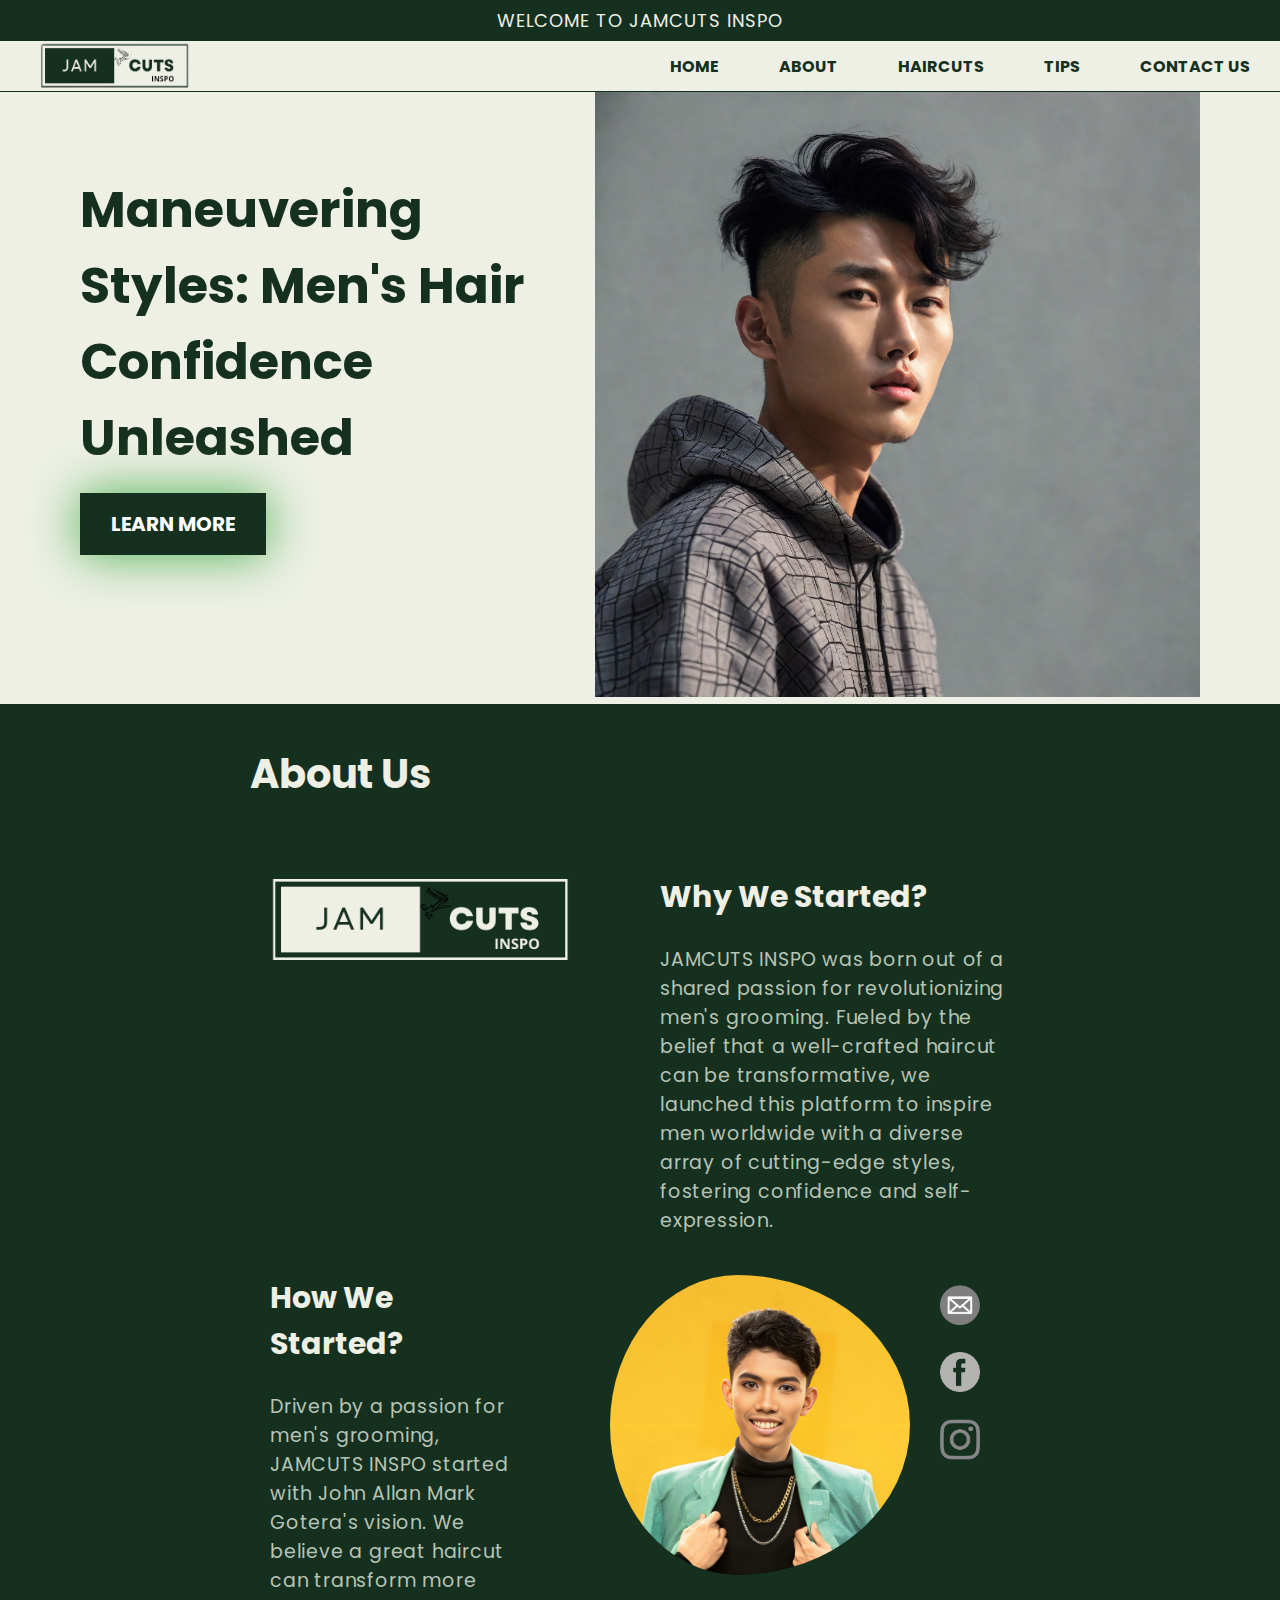
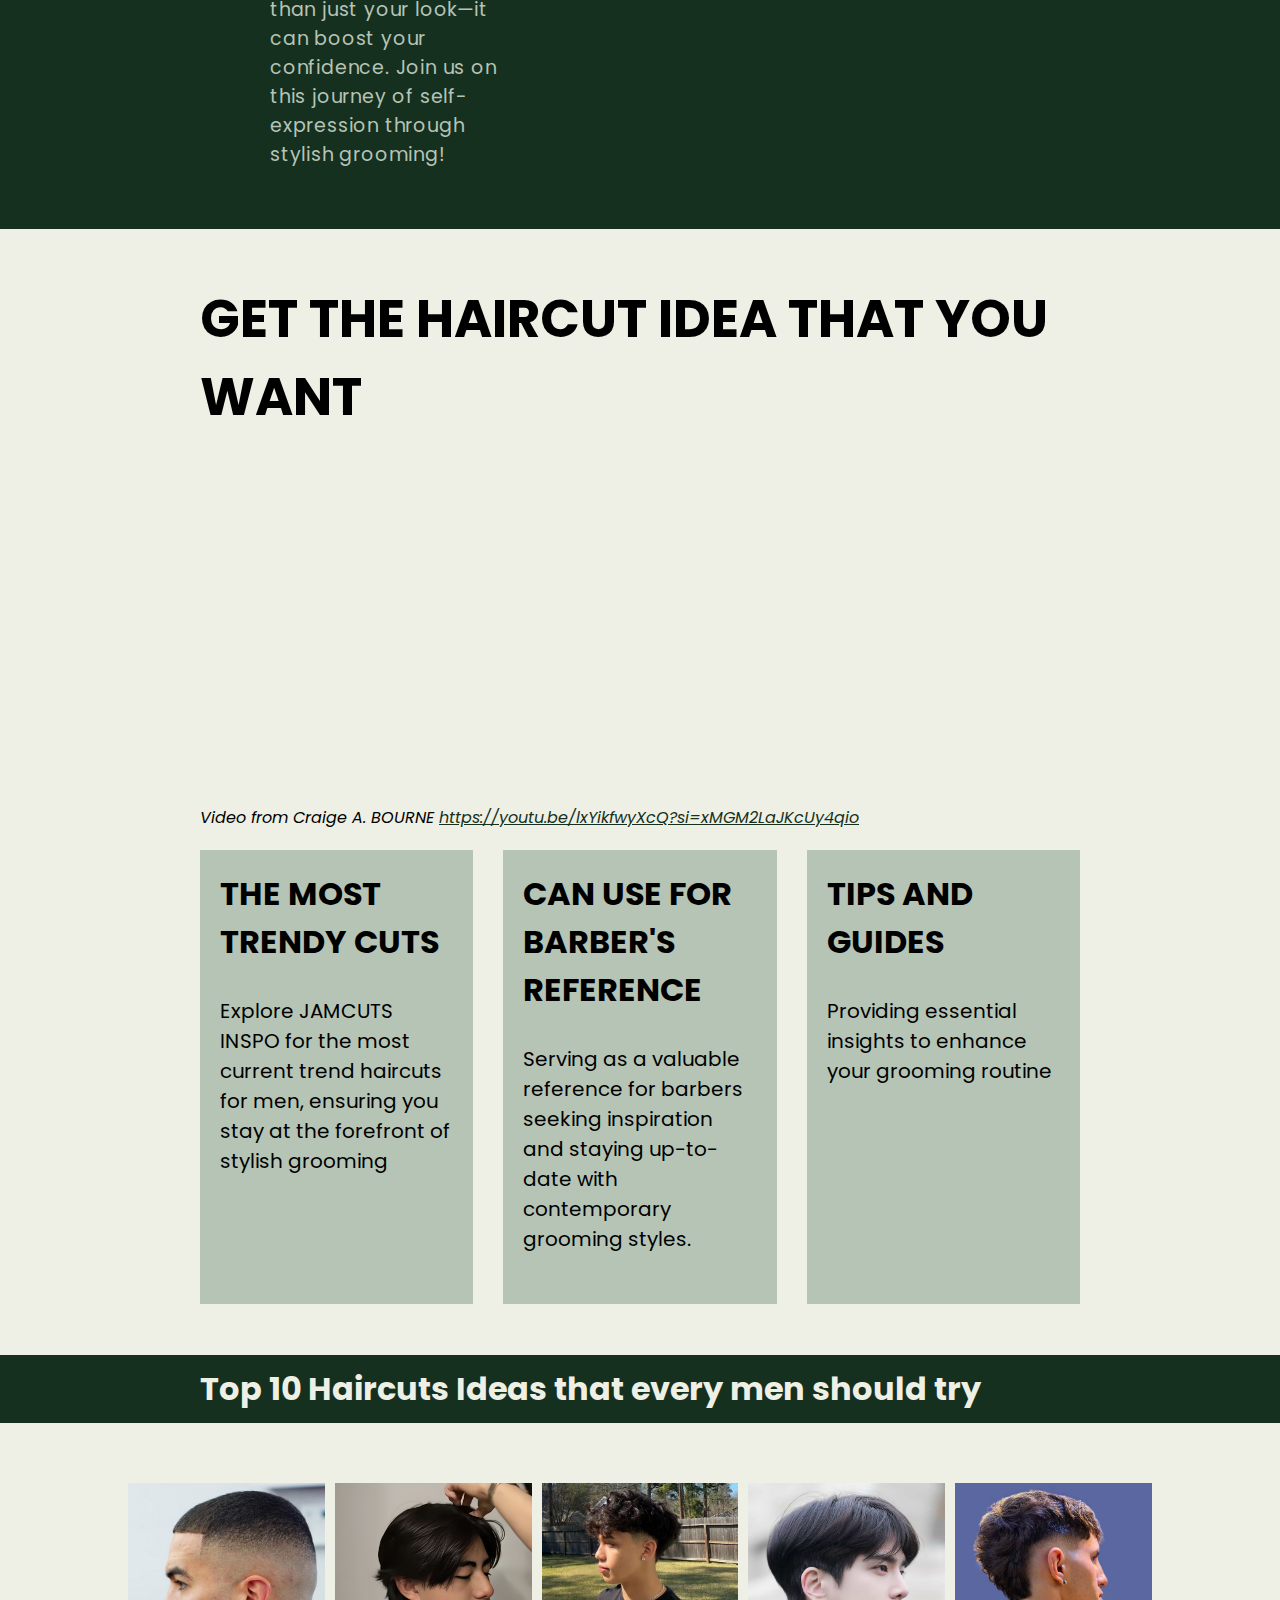
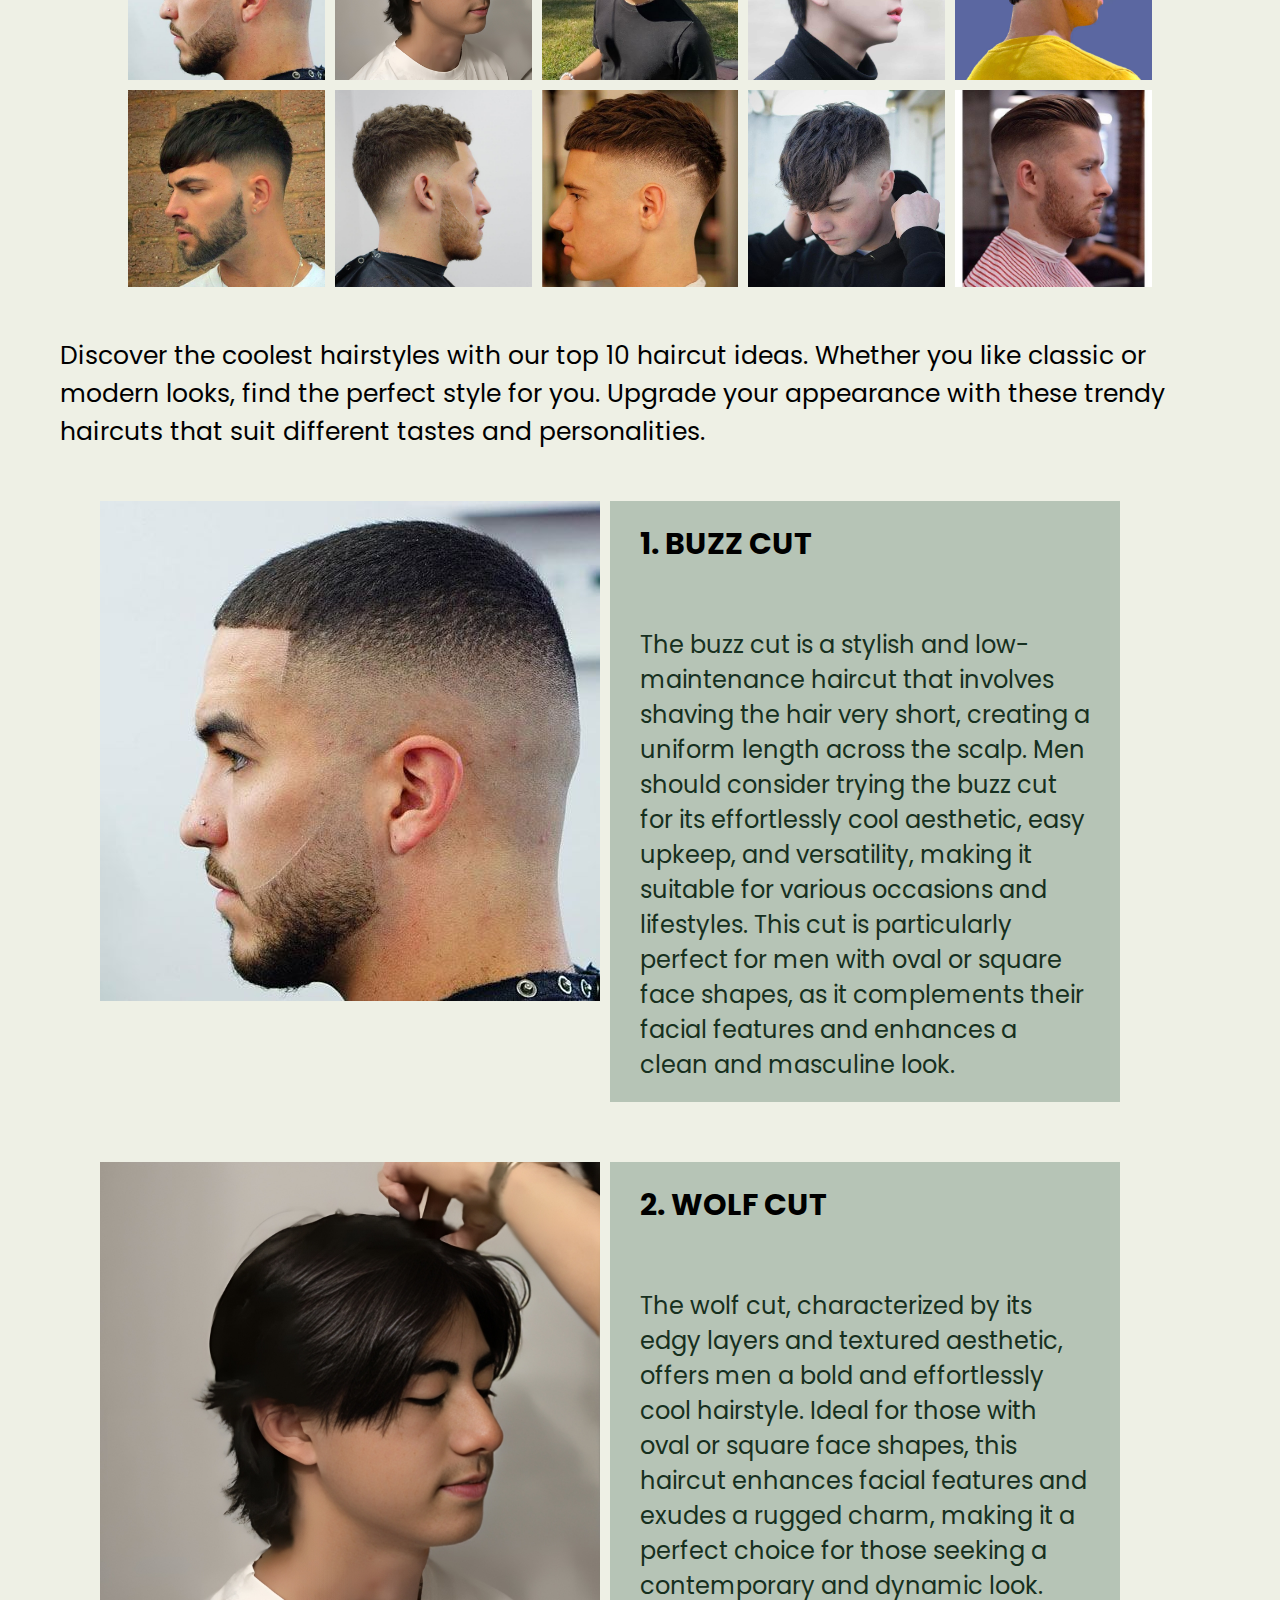
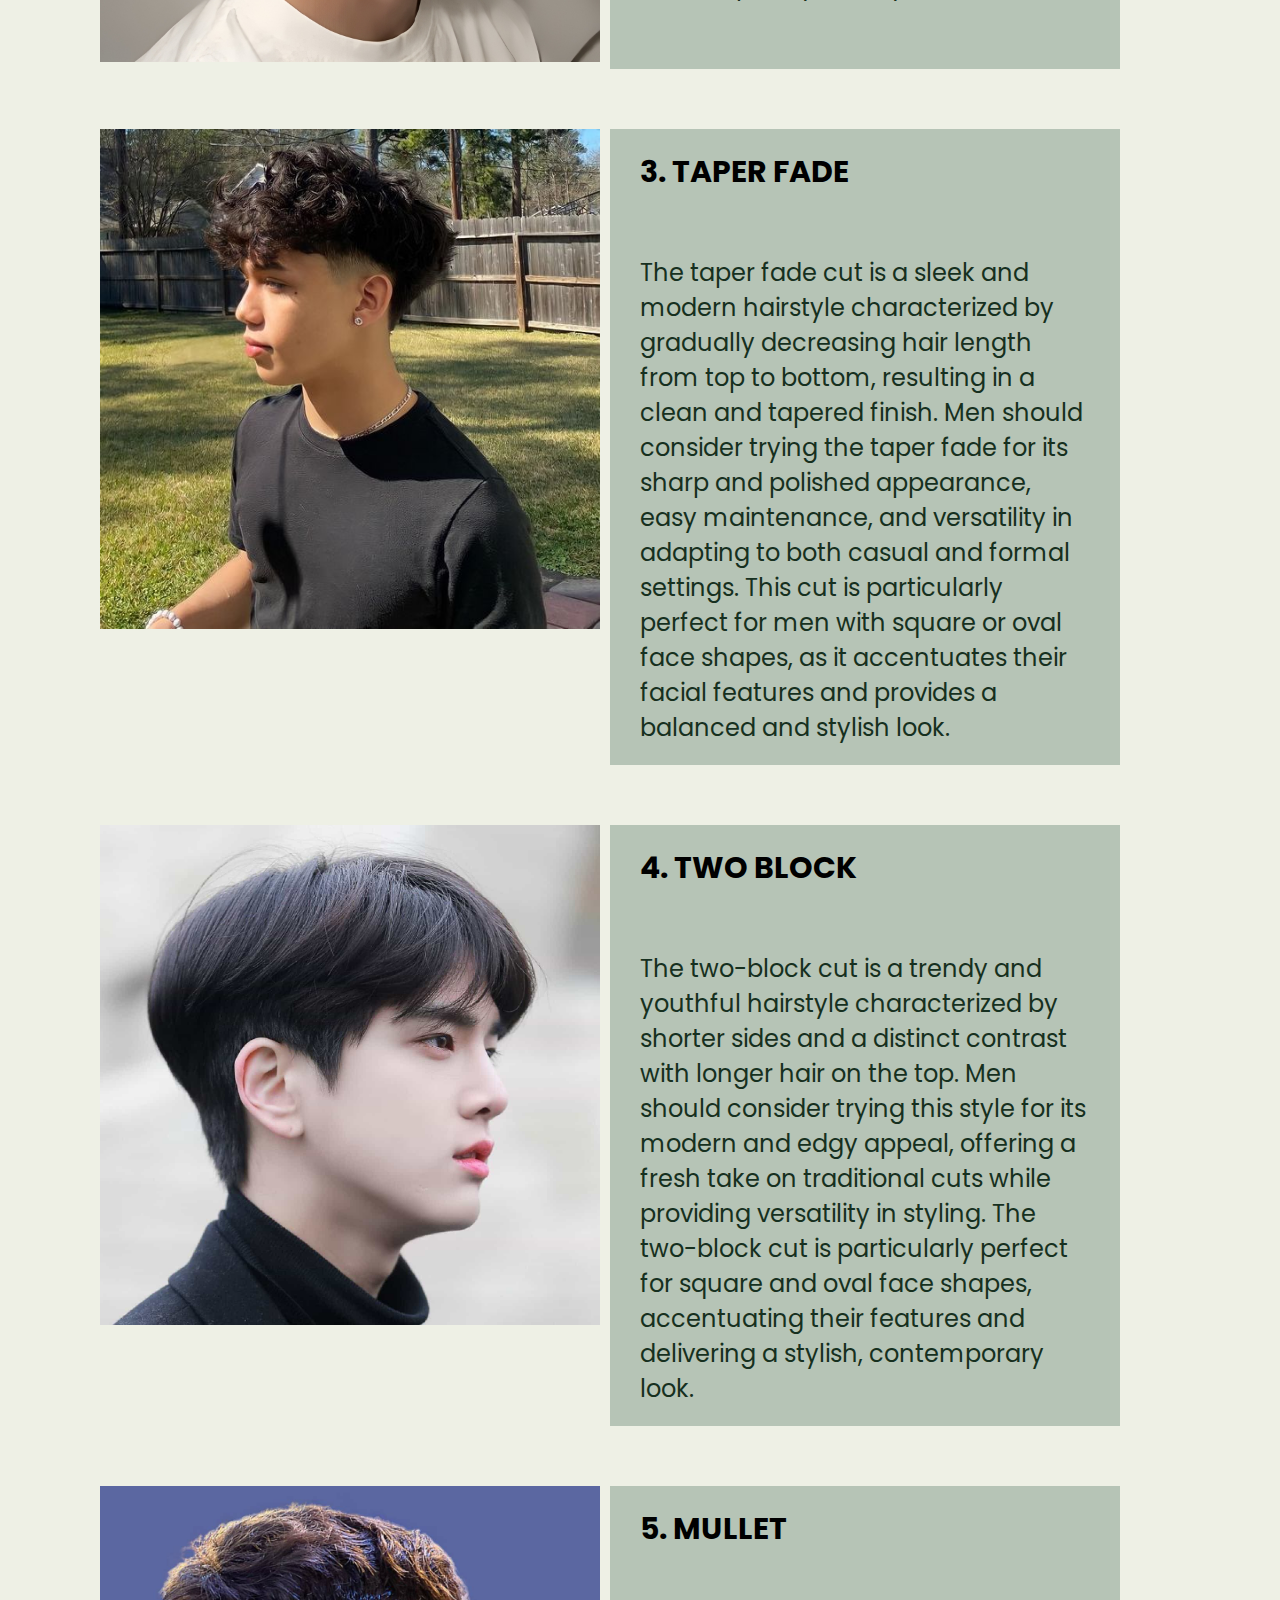
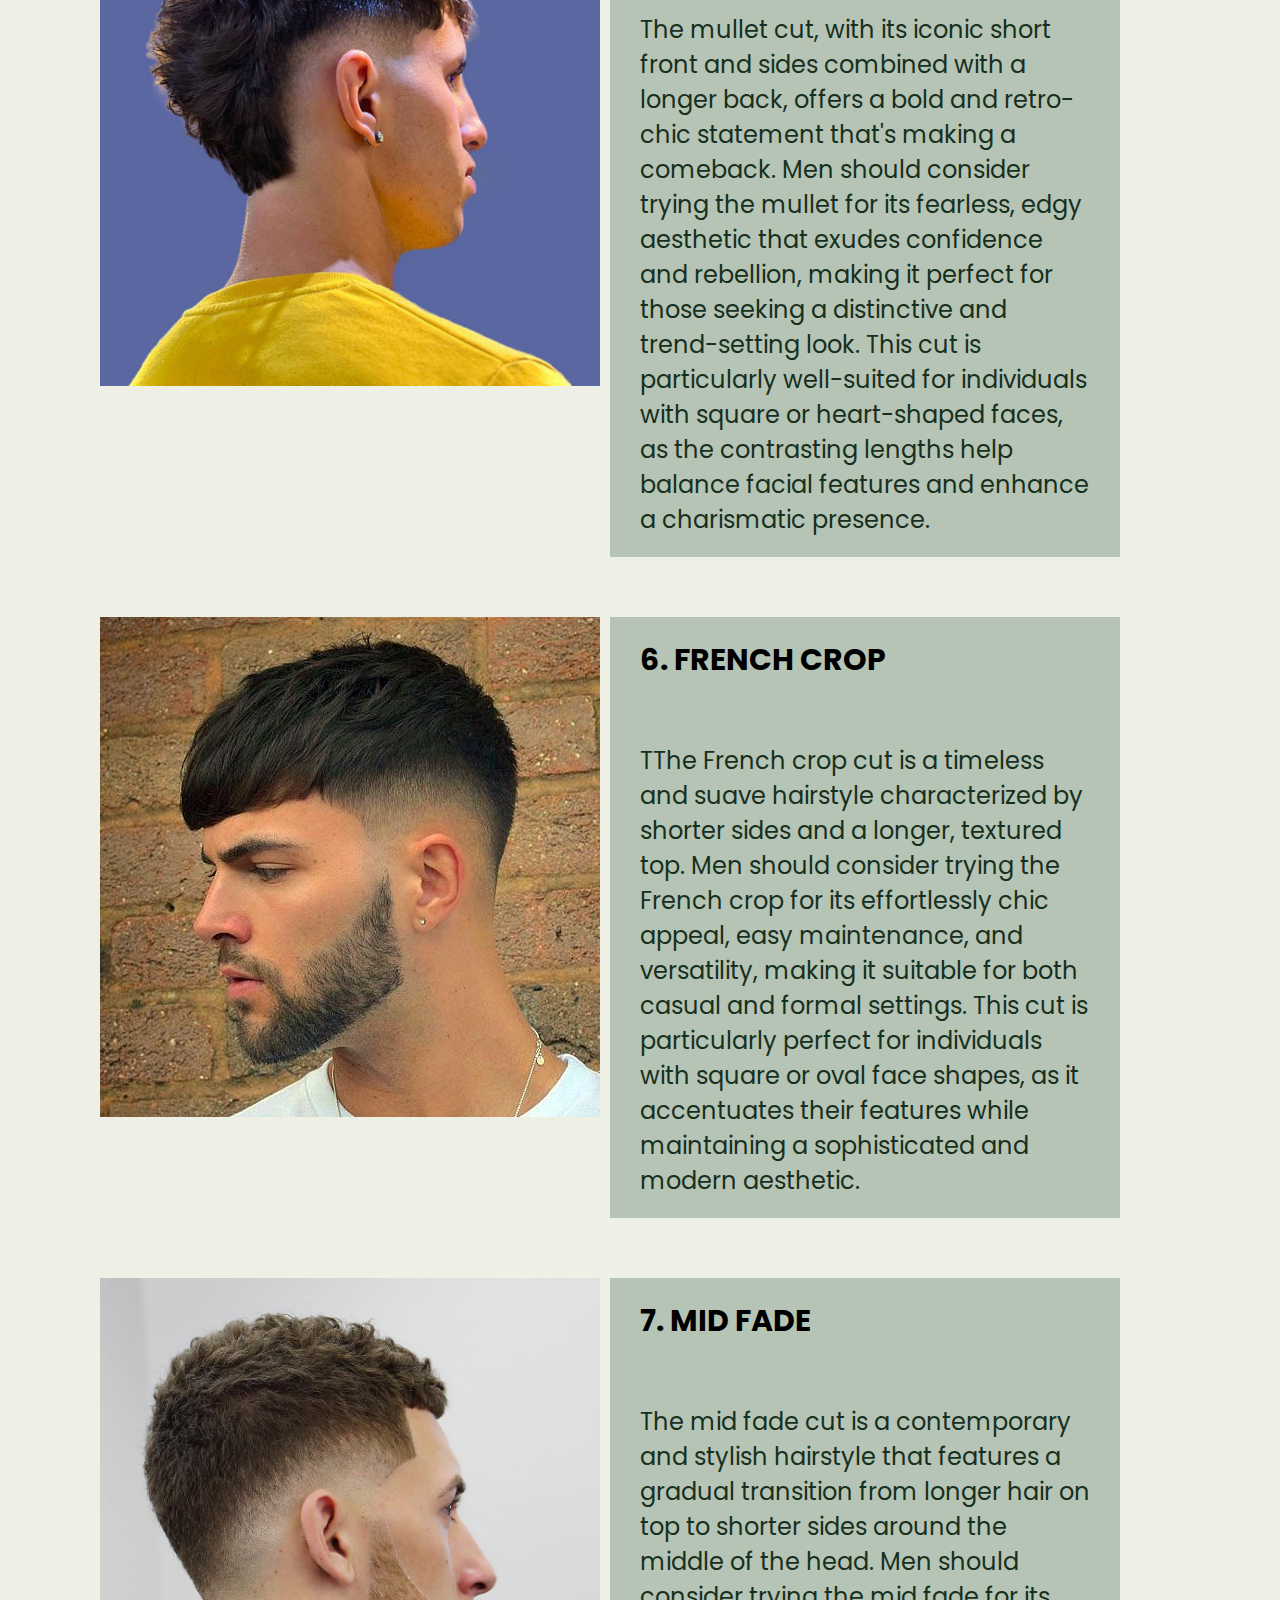
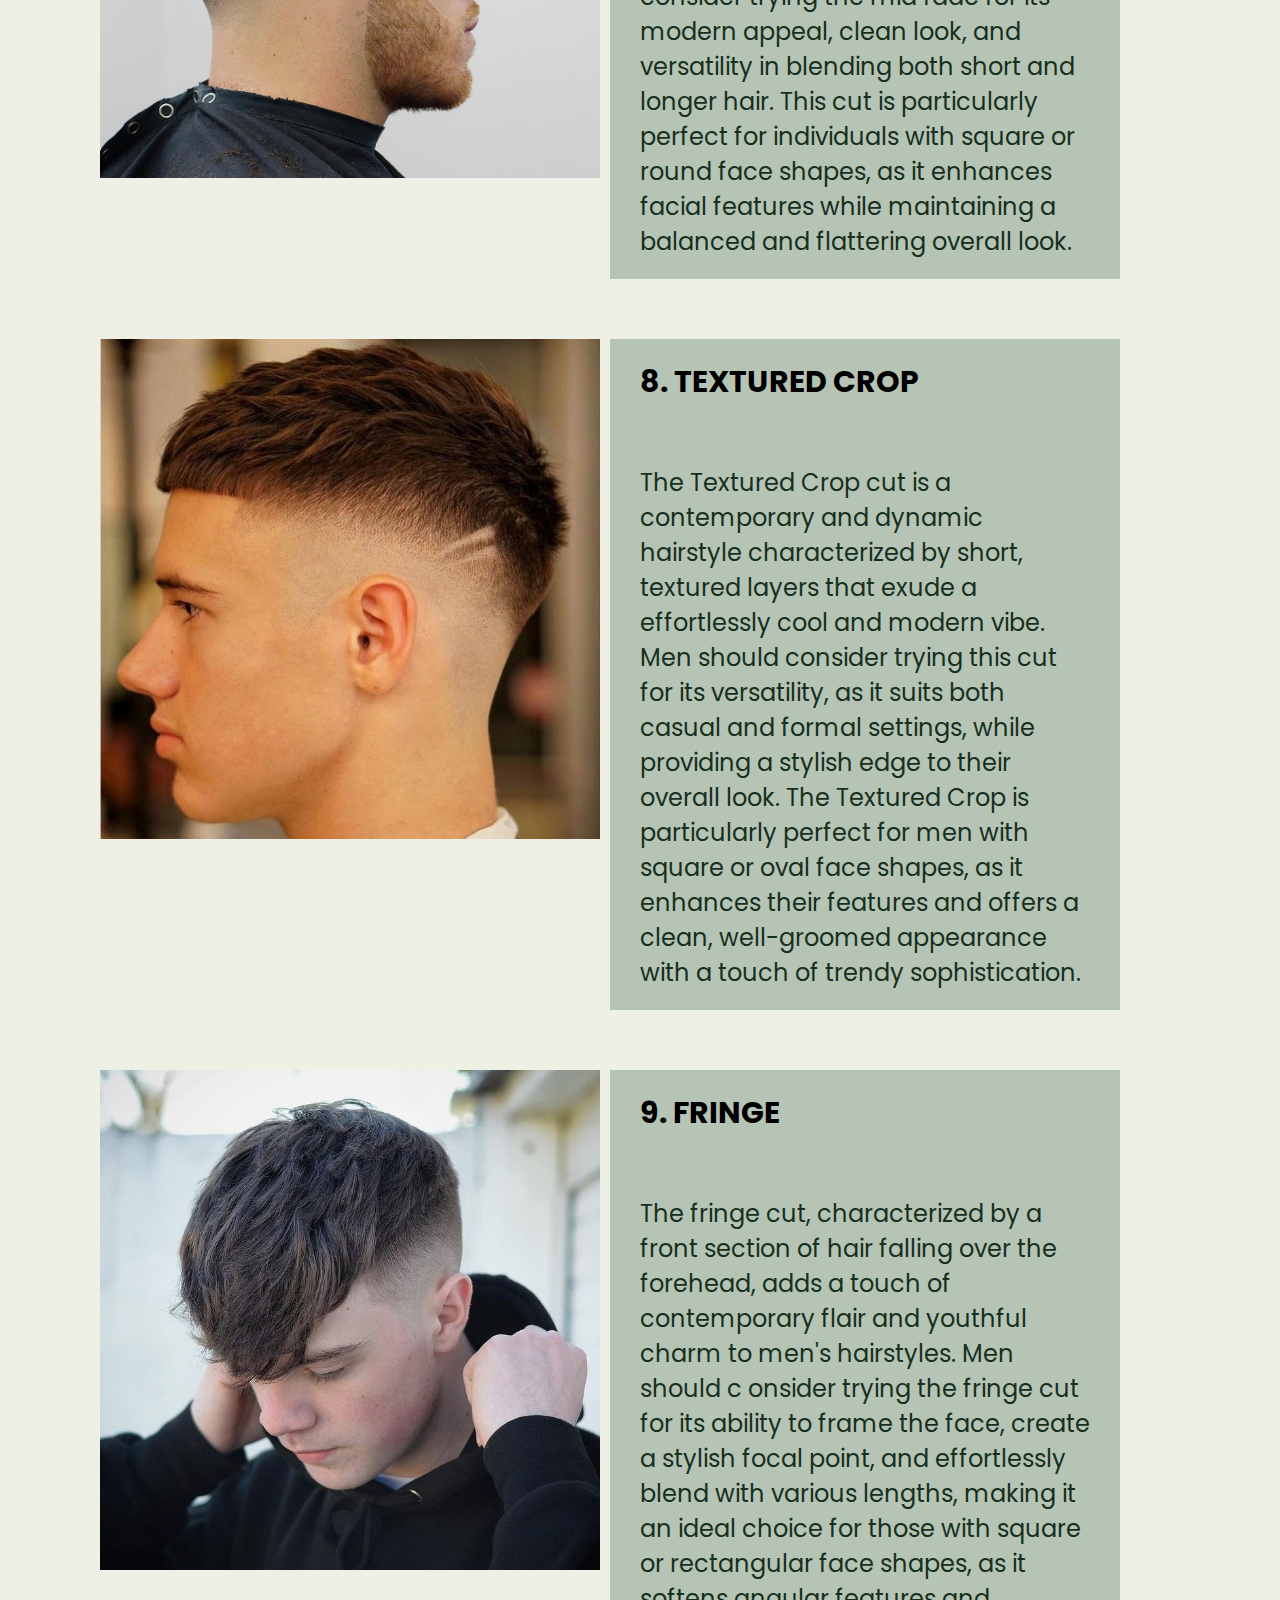
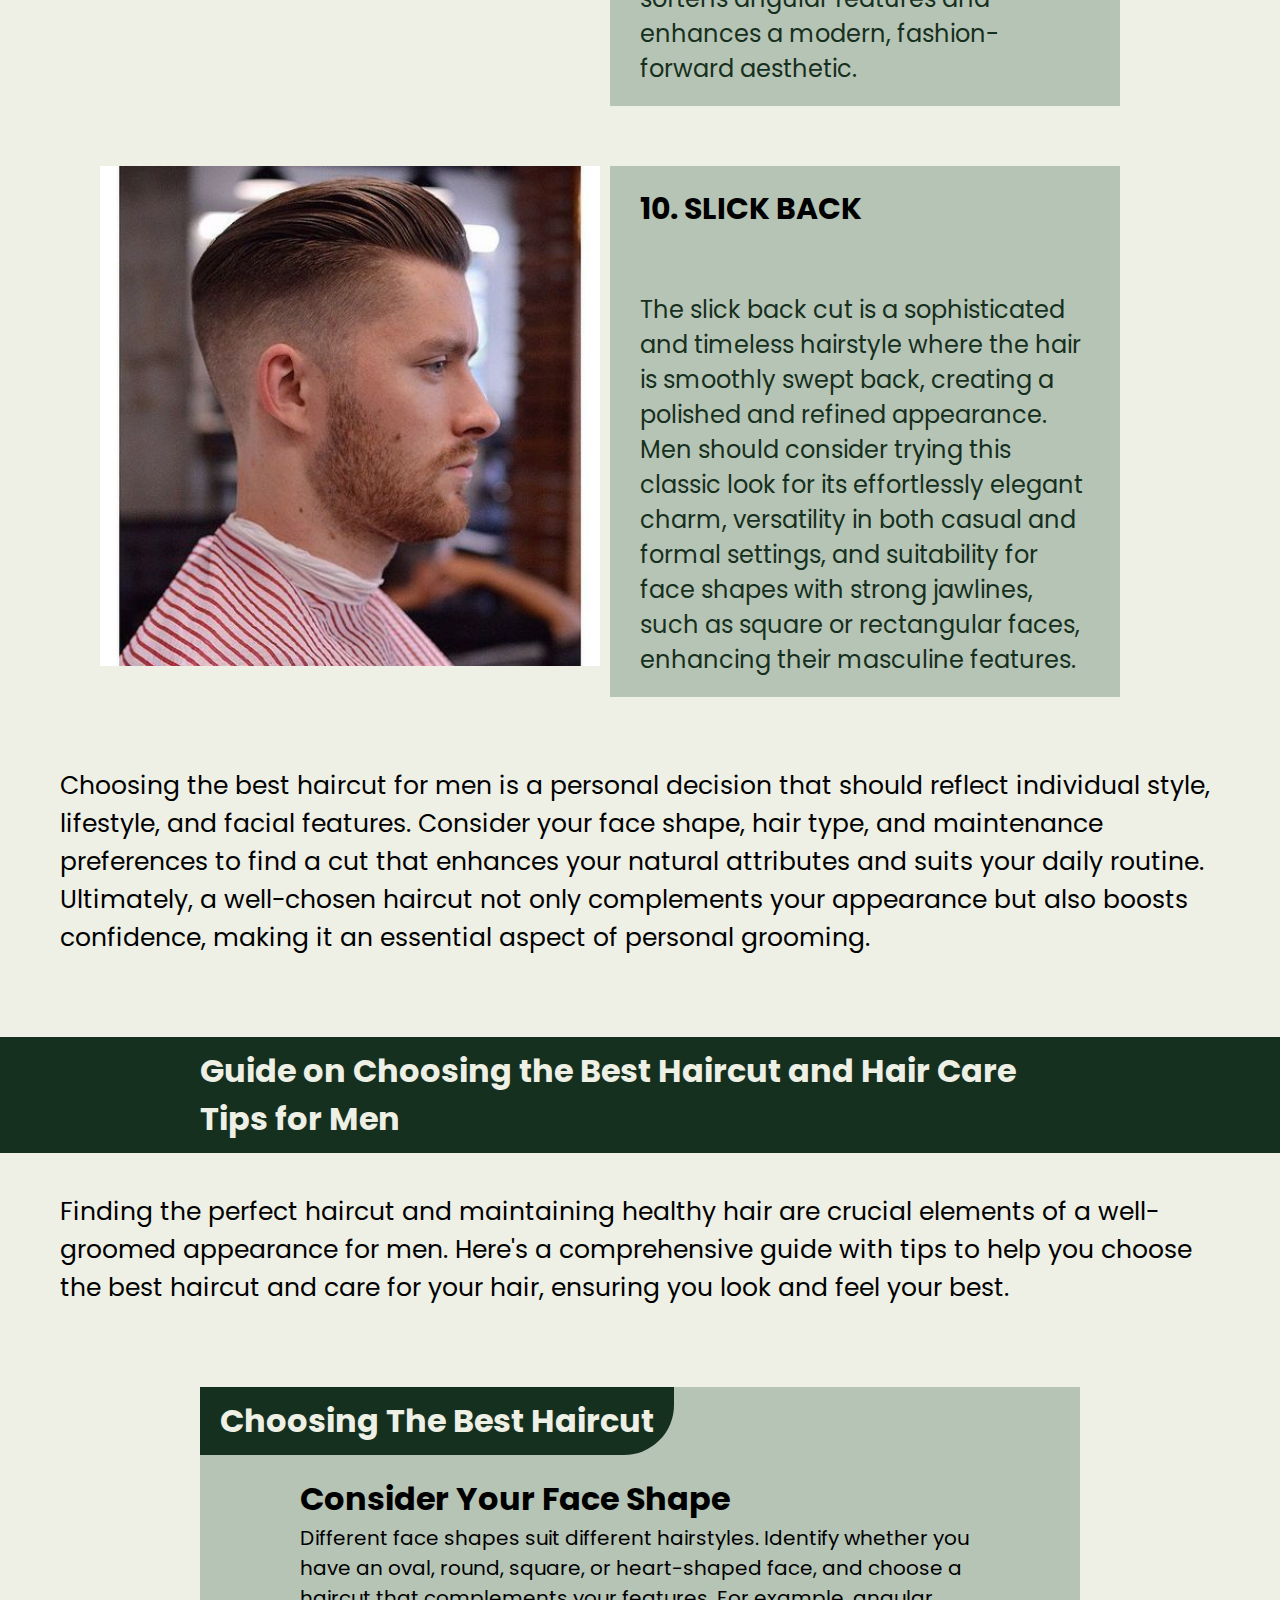
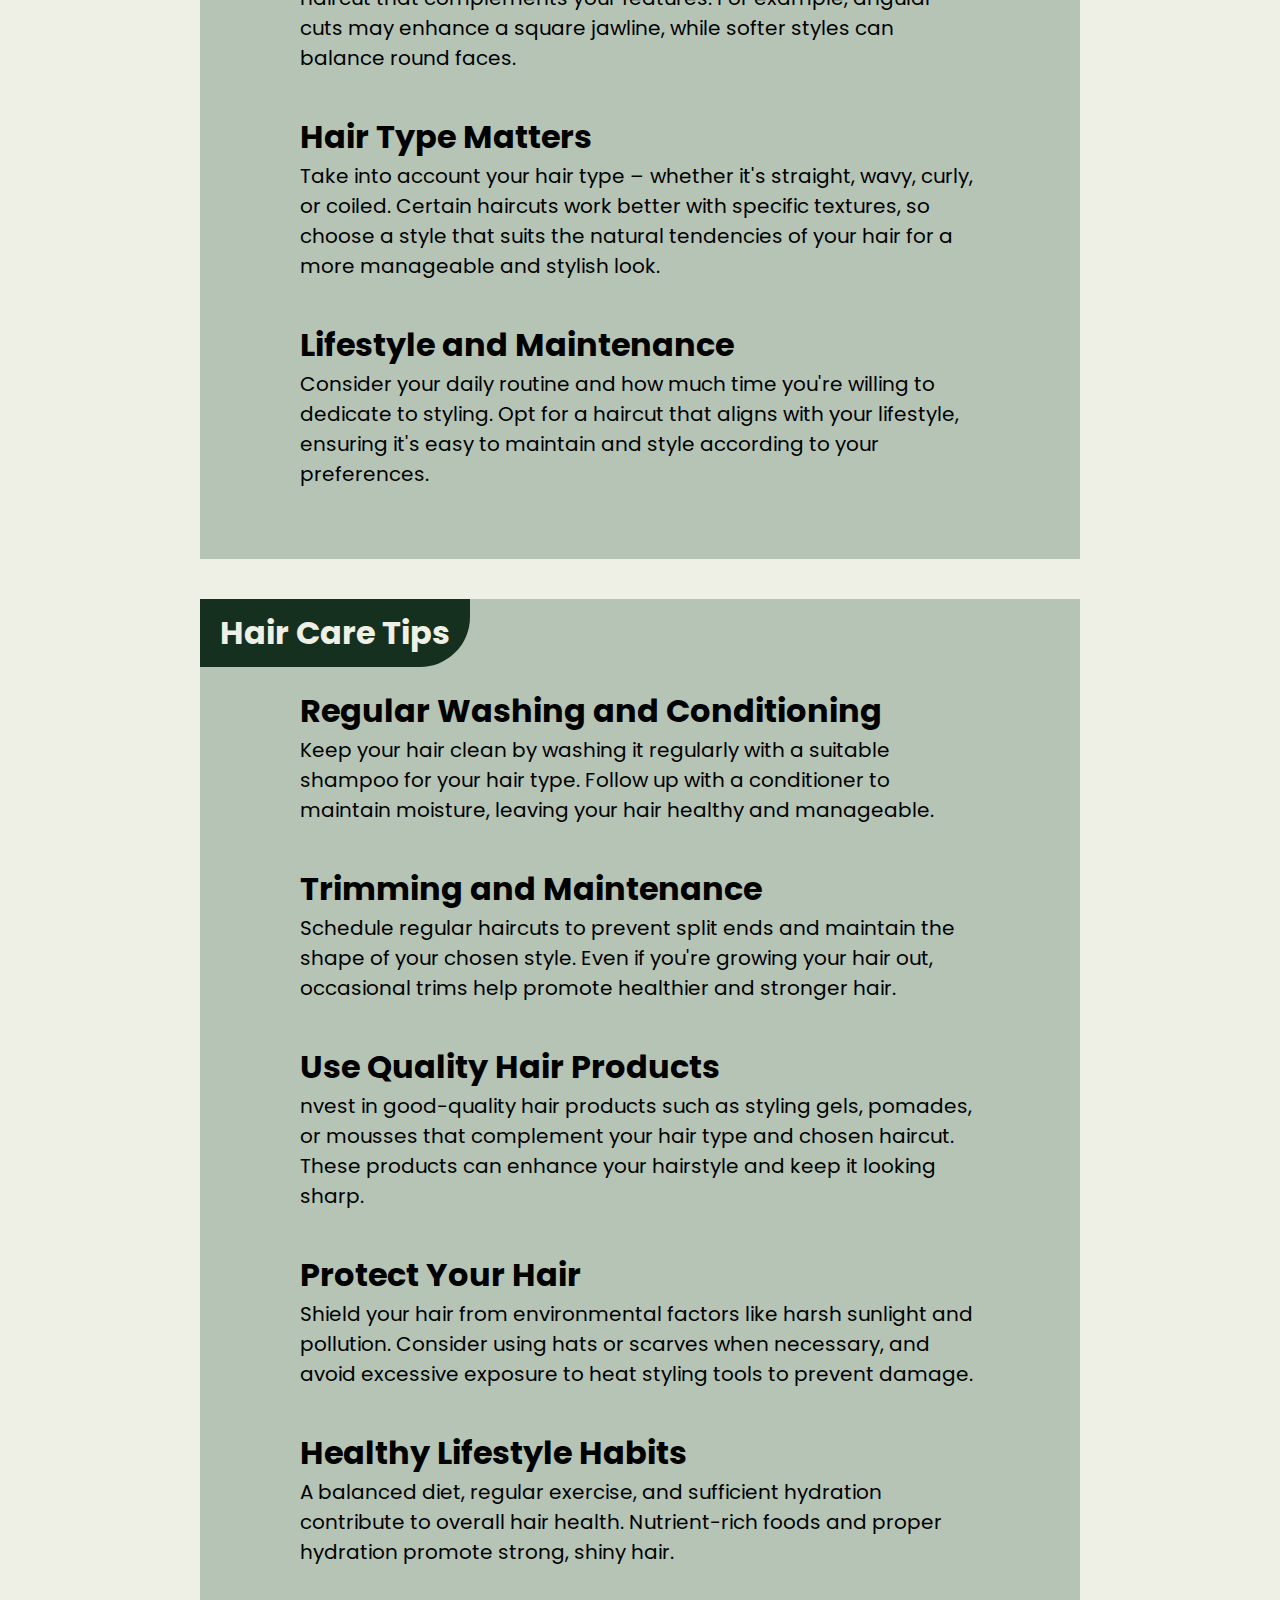
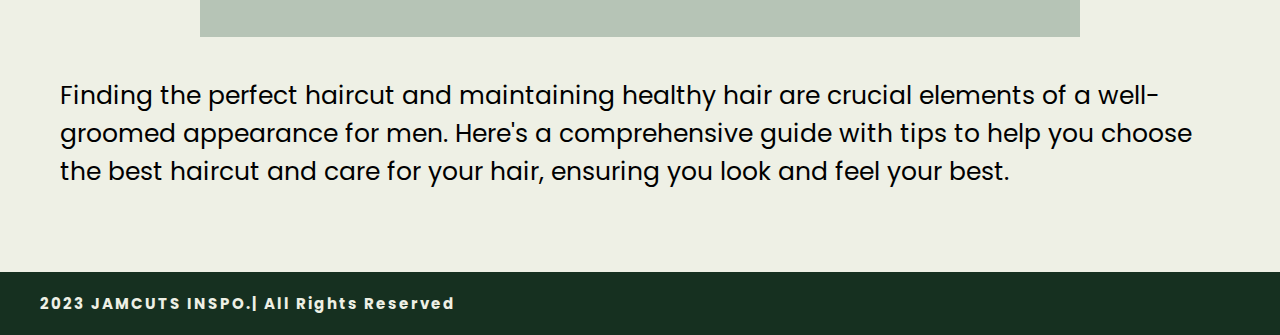
==== index.html @ 2ae2d45c "Website Final Project" ====
<!DOCTYPE html>
<html lang="en">
<head>
    <meta charset="UTF-8">
    <meta name="viewport" content="width=\, initial-scale=1.0">
    <title>Document</title>
    <link rel="icon" type="image/x-icon" href="JAM_CUTS_LOGO-removebg-preview (1).png">
    <link rel="stylesheet" href="styles.css">
    <link rel="stylesheet" href="responsive.css">
    <link rel="stylesheet" href="https://cdnjs.cloudflare.com/ajax/libs/font-awesome/6.5.1/css/all.min.css">
    <link href="https://fonts.googleapis.com/css2?family=Poppins:wght@300&display=swap" rel="stylesheet">
    <script src="js.js"></script>
    
</head>
<body>

    <button id="back-to-top"><i class="fas fa-arrow-up"></i></button>
    <!--HEADER PART-->
    <div id="header">
        <div class="top-header"><h1 class="top-content">WELCOME TO JAMCUTS INSPO</h1></div>
       <nav>
        <img class="top-logo" src="JAM CUTS LOGO.png">
        
        <ul class="sidebar">
            <li onclick=hideSidebar()><a href="#"><svg xmlns="http://www.w3.org/2000/svg" height="26" viewBox="0 -960 960 960" width="26"><path d="M504-480 320-664l56-56 240 240-240 240-56-56 184-184Z"/></svg></a></li>    
            <li onclick=hideSidebar()><a href="#header">HOME</a></li>
            <li onclick=hideSidebar()><a href="#about">ABOUT</a></li>
            <li onclick=hideSidebar()><a href="#haircuts">HAIRCUTS</a></li>
            <li onclick=hideSidebar()><a href="#tips-section">TIPS</a></li>
            <li onclick=hideSidebar()><a href="contact.html">CONTACT US</a></li>
        </ul>


        <ul>
            <li class="hideOnMobile"><a href="#header">HOME</a></li>
            <li class="hideOnMobile"><a href="#about">ABOUT</a></li>
            <li class="hideOnMobile"><a href="#haircuts">HAIRCUTS</a></li>
            <li class="hideOnMobile"><a href="#tips-section">TIPS</a></li>
            <li class="hideOnMobile"><a href="contact.html">CONTACT US</a></li>
            <li onclick=showSidebar() class="menuButton"><a href="#"><svg xmlns="http://www.w3.org/2000/svg" height="26" viewBox="0 -960 960 960" width="26"><path d="M120-240v-80h720v80H120Zm0-200v-80h720v80H120Zm0-200v-80h720v80H120Z"/></svg>
            </a></li>
        </ul>
       </nav>


<!--HOME-->
    <div id="homepage">
        <div class="home-content">
            <div class="home-text">
                <h1>Maneuvering Styles: Men's Hair Confidence Unleashed
                   <br><a href="#haircuts"><button class="learnmore-button">LEARN MORE</button></a></h1>
                    
            </div>
            <div class="img-container"><img class="home-img" src="home-img.jpeg"></div>
        
        </div>
    </div>

<!--ABOUT-->
    <div id="about">
        <div class="about-container">
            <section class="about-title"><h1>About Us</h1></section>
            <div class="about-column">
                <div class="column"><img class="logo" src="Golden beard.png"></div>
                <div class="column">
                    <h1 class="content-title">Why We Started?</h1><br>
                    <p class="content-text">JAMCUTS INSPO was born out of a shared passion for revolutionizing men's grooming. 
                        Fueled by the belief that a well-crafted haircut can be transformative, we launched this platform to 
                        inspire men worldwide with a diverse array of cutting-edge styles, fostering confidence and self-expression.
                    </p>
                </div>
            </div>
        <div class="creator-container">
            <div class="creator-content">
                <div class="column">
                    <h2 class="content-title">How We Started?</h2><br>
                    <p class="content-text">Driven by a passion for men's grooming, JAMCUTS INSPO started with John Allan Mark Gotera's vision. We believe a great haircut can transform more than just your look—it can boost your confidence. Join us on this journey of self-expression through stylish grooming!</p>
                </div>
                <div class="column">
                    <div class="author-container"><img class="author-img" src="author.png">
                        <div class="social">
                        <a class="social-icon" href="mailto:jamgotera@gmail.com?"><img  src="email-icon-removebg-preview.png"></a>
                        <a class="social-icon" href="https://www.facebook.com/johnallanmark.gotera"><img  src="fb-icon-removebg-preview.png"></a>
                        <a class="social-icon" href="https://www.instagram.com/j_allanmark/"><img  src="ig-icon-removebg-preview.png"></a>
                        </div>
                    </div>
                </div>
            </div>
        </div>
            
    </div>
    
</div>

<!--AD-->
<div class="ad">
    <div class="ad-content">
        <div class="ad-title"><h1>GET THE HAIRCUT IDEA THAT YOU WANT</h1></div>
        <div class="video"><iframe width="100%" height="362" src="https://www.youtube.com/embed/IdqJRck-t9o?si=eiR90l5jRVk1MLoq" 
            title="YouTube video player" frameborder="0" allow="accelerometer; autoplay; clipboard-write; encrypted-media; gyroscope; 
            picture-in-picture; web-share" allowfullscreen></iframe>
        <p class="video-text">Video from Craige A. BOURNE <a href="https://youtu.be/lxYikfwyXcQ?si=xMGM2LaJKcUy4qio">https://youtu.be/lxYikfwyXcQ?si=xMGM2LaJKcUy4qio</a></p></div>
        <div class="row">
            <div class="ad-column">
                <h1>THE MOST TRENDY CUTS</h1>
                <p>Explore JAMCUTS INSPO for the most current trend haircuts for men, ensuring you stay at the forefront of stylish grooming</p>
            </div>
            <div class="ad-column">
                <h1>CAN USE FOR BARBER'S REFERENCE</h1>
                <p> Serving as a valuable reference for barbers seeking inspiration and staying up-to-date with contemporary grooming styles.</p>
            </div>
            <div class="ad-column">
                <h1>TIPS AND GUIDES</h1>
                <p>Providing essential insights to enhance your grooming routine</p>
            </div>
        </div>
    </div>
</div>

<!--HAIRCUTS-->
<div id="haircuts">
    <div class="haircut-title"><h1>Top 10 Haircuts Ideas that every men should try</h1></div>


    <div class="gallery-section">
        <div class="gallery-wrap">
            <div class="gallery-images">
                <div class="gallery">
                    <div class="image-section">
                        <img class="gallery-img" src="cuts/buzz cut.jpg">
                    </div>
                 <a href="#buzz-cut"><div class="caption">
                        <h3>BUZZ CUT</h3>
                    </div></a>
                </div>
                <div class="gallery">
                    <div class="image-section">
                        <img class="gallery-img" src="cuts/wolf cut.png">
                    </div>
                 <a href="#wolf-cut"> <div class="caption">
                        <h3>WOLF CUT</h3>
                    </div></a>
                </div> <div class="gallery">
                    <div class="image-section">
                        <img class="gallery-img" src="cuts/taper fade.jpg">
                    </div>
                  <a href="#taper"><div class="caption">
                        <h3>TAPER FADE</h3>
                    </div></a>
                </div> <div class="gallery">
                    <div class="image-section">
                        <img class="gallery-img" src="cuts/two block.jpg">
                    </div>
                  <a href="#two-block"><div class="caption">
                        <h3>TWO BLOCK</h3>
                    </div></a>
                </div> <div class="gallery">
                    <div class="image-section">
                        <img class="gallery-img" src="cuts/mulklet.jpg">
                    </div>
                  <a href="#mullet"><div class="caption">
                        <h3>MULLET</h3>
                    </div></a>
                </div> <div class="gallery">
                    <div class="image-section">
                        <img class="gallery-img" src="cuts/french crop.jpg">
                    </div>
                  <a href="#french-crop"><div class="caption">
                        <h3>FRENCH CROP</h3>
                    </div></a>
                </div> <div class="gallery">
                    <div class="image-section">
                        <img class="gallery-img" src="cuts/mid fade.jpg">
                    </div>
                  <a href="#mid-fade"><div class="caption">
                        <h3>MID FADE</h3>
                    </div></a>
                </div> <div class="gallery">
                    <div class="image-section">
                        <img class="gallery-img" src="cuts/textured crop.jpg">
                    </div>
                    <a href="#textured-crop"><div class="caption">
                        <h3>TEXTURED CROP</h3>
                    </div></a>
                </div> <div class="gallery">
                    <div class="image-section">
                        <img class="gallery-img" src="cuts/fringe.jpg">
                    </div>
                    <a href="#fringe"><div class="caption">
                        <h3>FRINGE</h3>
                    </div></a>
                </div> <div class="gallery">
                    <div class="image-section">
                        <img class="gallery-img" src="cuts/Slick Back.jpg">
                    </div>
                    <a href="#slick-back"><div class="caption">
                        <h3>SLICK BACK</h3>
                    </div></a>
                </div>
            </div>
        </div>
    </div>

    <div class="introduction"><p>Discover the coolest hairstyles with our top 10 haircut ideas. 
        Whether you like classic or modern looks, find the perfect style for you. Upgrade your appearance
        with these trendy haircuts that suit different tastes and personalities.</p>
    </div>


    <div class="top10-content">
        <div class="container">
            <div class="image-column">
              <img id="buzz-cut" class="top10-img" src="cuts/buzz cut.jpg" alt="buzz cut photo">
            </div>
            <div class="text-column">
              <h2>1. BUZZ CUT</h2>
              <p>The buzz cut is a stylish and low-maintenance haircut that involves shaving the
                hair very short, creating a uniform length across the scalp. Men should consider trying the buzz
                cut for its effortlessly cool aesthetic, easy upkeep, and versatility, making it suitable for various
                occasions and lifestyles. This cut is particularly perfect for men with oval or square face shapes, as it 
                complements their facial features and enhances a clean and masculine look.</p>
            </div>
        </div>

        <div class="container">
            <div class="image-column">
              <img id="wolf-cut" class="top10-img" src="cuts/wolf cut.png" alt="wolf cut photo">
            </div>
            <div class="text-column">
              <h2>2. WOLF CUT</h2>
              <p>The wolf cut, characterized by its edgy layers and textured aesthetic,
                 offers men a bold and effortlessly cool hairstyle. Ideal for those with oval 
                 or square face shapes, this haircut enhances facial features and exudes a rugged charm, 
                 making it a perfect choice for those seeking a contemporary and dynamic look.</p>
            </div>
        </div>

        <div class="container">
            <div class="image-column">
              <img id="taper" class="top10-img" src="cuts/taper fade.jpg" alt="taper fade photo">
            </div>
            <div class="text-column">
              <h2>3. TAPER FADE</h2>
              <p>The taper fade cut is a sleek and modern hairstyle characterized by gradually decreasing
                 hair length from top to bottom, resulting in a clean and tapered finish. Men should consider trying
                  the taper fade for its sharp and polished appearance, easy maintenance, and versatility in adapting to both
                   casual and formal settings. This cut is particularly perfect for men with square or oval face shapes, as it
                    accentuates their facial features and provides a balanced and stylish look.</p>
            </div>
        </div>

        <div class="container">
            <div class="image-column">
              <img id="two-block" class="top10-img" src="cuts/two block.jpg" alt="two block photo">
            </div>
            <div class="text-column">
              <h2>4. TWO BLOCK</h2>
              <p>The two-block cut is a trendy and youthful hairstyle characterized 
                by shorter sides and a distinct contrast with longer hair on the top. Men should consider 
                trying this style for its modern and edgy appeal, offering a fresh take on traditional cuts while 
                providing versatility in styling. The two-block cut is particularly perfect for square and oval face shapes, 
                accentuating their features and delivering a stylish, contemporary look.</p>
            </div>
        </div>

        <div class="container">
            <div class="image-column">
              <img id="mullet" class="top10-img" src="cuts/mulklet.jpg" alt="mullet photo">
            </div>
            <div class="text-column">
              <h2>5. MULLET</h2>
              <p>The mullet cut, with its iconic short front and sides combined with a longer back, 
                offers a bold and retro-chic statement that's making a comeback. Men should consider trying the
                 mullet for its fearless, edgy aesthetic that exudes confidence and rebellion, making it perfect for
                  those seeking a distinctive and trend-setting look. This cut is particularly well-suited for individuals
                   with square or heart-shaped faces, as the contrasting lengths help balance facial features and enhance 
                   a charismatic presence.</p>
            </div>
        </div>

        <div class="container">
            <div class="image-column">
              <img id="french-crop" class="top10-img" src="cuts/french crop.jpg" alt="french crop photo">
            </div>
            <div class="text-column">
              <h2>6. FRENCH CROP</h2>
              <p>TThe French crop cut is a timeless and suave hairstyle characterized by shorter sides and a longer, 
                textured top. Men should consider trying the French crop for its effortlessly chic appeal, easy maintenance,
                and versatility, making it suitable for both casual and formal settings. This cut is particularly perfect for 
                individuals with square or oval face shapes, as it accentuates their features while maintaining a sophisticated 
                and modern aesthetic.</p>
            </div>
        </div>

        <div class="container">
            <div class="image-column">
              <img id="mid-fade" class="top10-img" src="cuts/mid fade.jpg" alt="mid fade photo">
            </div>
            <div class="text-column">
              <h2>7. MID FADE</h2>
              <p>The mid fade cut is a contemporary and stylish hairstyle that features a gradual transition
                 from longer hair on top to shorter sides around the middle of the head. Men should consider trying
                  the mid fade for its modern appeal, clean look, and versatility in blending both short and longer hair. 
                  This cut is particularly perfect for individuals with square or round face shapes, as it enhances facial 
                  features while maintaining a balanced and flattering overall look.</p>
            </div>
        </div>

        <div class="container">
            <div class="image-column">
              <img id="textured-crop" class="top10-img" src="cuts/textured crop.jpg" alt="textured crop photo">
            </div>
            <div class="text-column">
              <h2>8. TEXTURED CROP</h2>
              <p>The Textured Crop cut is a contemporary and dynamic hairstyle characterized by short, textured layers 
                that exude a effortlessly cool and modern vibe. Men should consider trying this cut for its versatility,
                 as it suits both casual and formal settings, while providing a stylish edge to their overall look. 
                 The Textured Crop is particularly perfect for men with square or oval face shapes, as it enhances their
                  features and offers a clean, well-groomed appearance with a touch of trendy sophistication.</p>
            </div>
        </div>

        <div class="container">
            <div class="image-column">
              <img id="fringe" class="top10-img" src="cuts/fringe.jpg" alt="fringe photo">
            </div>
            <div class="text-column">
              <h2>9. FRINGE</h2>
              <p>The fringe cut, characterized by a front section of hair falling over the forehead,
                 adds a touch of contemporary flair and youthful charm to men's hairstyles. Men should c
                 onsider trying the fringe cut for its ability to frame the face, create a stylish focal 
                 point, and effortlessly blend with various lengths, making it an ideal choice for those with
                  square or rectangular face shapes, as it softens angular features and enhances a modern,
                   fashion-forward aesthetic.</p>
            </div>
        </div>

        <div class="container">
            <div class="image-column">
              <img id="slick-back" class="top10-img" src="cuts/Slick Back.jpg" alt="slick back photo">
            </div>
            <div class="text-column">
              <h2>10. SLICK BACK</h2>
              <p>The slick back cut is a sophisticated and timeless hairstyle where the hair is smoothly
                 swept back, creating a polished and refined appearance. Men should consider trying this classic
                  look for its effortlessly elegant charm, versatility in both casual and formal settings, and suitability
                   for face shapes with strong jawlines, such as square or rectangular faces, enhancing their masculine features.</p>
            </div>
        </div>
    </div>
    <div class="conclusion"><p>Choosing the best haircut for men is a personal decision that should reflect individual style, lifestyle, 
    and facial features. Consider your face shape, hair type, and maintenance preferences to find a cut that enhances your natural 
    attributes and suits your daily routine. Ultimately, a well-chosen haircut not only complements your appearance but also boosts 
    confidence, making it an essential aspect of personal grooming.</p>
    </div>
</div>

<!--TIPS-->
<div id="tips-section">
    <div class="tips-title"><h1>Guide on Choosing the Best Haircut and Hair Care Tips for Men</h1></div>
    <div class="tips-intro"><p>Finding the perfect haircut and maintaining healthy hair are crucial elements of a well-groomed appearance
         for men. Here's a comprehensive guide with tips to help you choose the best haircut and care for your hair, ensuring you look and 
         feel your best.
        </p>
    </div>

    <div class="haircut-tips">
        <div class="hc-tips-title"><h1>Choosing The Best Haircut</h1></div>

        <div class="hc-tips-content">
            <h1>Consider Your Face Shape</h1>
            <p>Different face shapes suit different hairstyles. Identify whether you have an oval, round, square, or heart-shaped face, 
                and choose a haircut that complements your features. For example, angular cuts may enhance a square jawline, while softer 
                styles can balance round faces.
            </p>
        </div>

        <div class="hc-tips-content">
            <h1>Hair Type Matters</h1>
            <p>Take into account your hair type – whether it's straight, wavy, curly, or coiled.
                Certain haircuts work better with specific textures, so choose a style that suits 
                the natural tendencies of your hair for a more manageable and stylish look.</p>
        </div>

        <div class="hc-tips-content">
            <h1>Lifestyle and Maintenance</h1>
            <p>Consider your daily routine and how much time you're willing to dedicate to styling.
                Opt for a haircut that aligns with your lifestyle, ensuring it's easy to maintain and style 
                according to your preferences.
            </p>
        </div>

    </div>

    <div class="haircut-tips">
        <div class="hc-tips-title"><h1>Hair Care Tips</h1></div>

        <div class="hc-tips-content">
            <h1>Regular Washing and Conditioning</h1>
            <p>Keep your hair clean by washing it regularly with a suitable shampoo for your hair type.
                Follow up with a conditioner to maintain moisture, leaving your hair healthy and manageable.
            </p>
        </div>

        <div class="hc-tips-content">
            <h1>Trimming and Maintenance</h1>
            <p>Schedule regular haircuts to prevent split ends and maintain the shape of your chosen style.
                Even if you're growing your hair out, occasional trims help promote healthier and stronger hair.
            </p>
        </div>

        <div class="hc-tips-content">
            <h1>Use Quality Hair Products</h1>
            <p>nvest in good-quality hair products such as styling gels, pomades, or mousses that complement your 
                hair type and chosen haircut. These products can enhance your hairstyle and keep it looking sharp.
            </p>
        </div>

        <div class="hc-tips-content">
            <h1>Protect Your Hair</h1>
            <p>Shield your hair from environmental factors like harsh sunlight and pollution. Consider using hats
                or scarves when necessary, and avoid excessive exposure to heat styling tools to prevent damage.
            </p>
        </div>

        <div class="hc-tips-content">
            <h1>Healthy Lifestyle Habits</h1>
            <p>A balanced diet, regular exercise, and sufficient hydration contribute to overall hair health. 
                Nutrient-rich foods and proper hydration promote strong, shiny hair.
            </p>
        </div>
    </div>

    <div class="tips-conclusion"><p>Finding the perfect haircut and maintaining healthy hair are crucial elements of a well-groomed appearance
        for men. Here's a comprehensive guide with tips to help you choose the best haircut and care for your hair, ensuring you look and 
        feel your best.
       </p>
   </div>
</div>


<div class="footer"><h1>2023 JAMCUTS INSPO.| All Rights Reserved</h1></div>

</body>
</html>
---- styles.css ----
*{
    margin: 0;
    padding: 0;
    font-family: Poppins;
}

body{
    background-color: #EEF0E5;
}

#back-to-top {
    z-index: 1;
    display: none;
    position: fixed;
    bottom: 20px;
    right: 20px;
    background-color: #163020;
    border: #EEF0E5 1px solid;
    color: #fff;
    border-radius: 5px;
    padding: 10px 15px;
    font-size: 16px;
    cursor: pointer;
    box-shadow: 0 0 10px #EEF0E5;
    transition: background-color 0.3s, color 0.3s;
}

#back-to-top:hover {
    background-color: #EEF0E5;
    color: #163020;
    border: #163020 1px solid;
    box-shadow: 0 0 10px #163020 ;
}

.top-content{
    color: #EEF0E5;
    background-color: #163020;
    text-align: center;
    font-size: 18px;
    padding: 7px 0;
    font-weight: 400;
    font-family: poppins;
    letter-spacing: 1px;
}

nav {
    width: 100%;
    display: flex;
    border-bottom: #163020 solid 1px;
}

.top-logo{
    width: 150px;
    padding-left: 40px;
}

nav ul{
    width: 100%;
    list-style: none;
    display: flex;
    justify-content: flex-end;
    align-items: center;
}

nav li{
    height: 50px;
}

nav a{
    height: 100%;
    padding: 0 30px;
    text-decoration: none;
    display: flex;
    align-items: center;
    color: #163020;
    font-weight: bold;
}

nav a:hover{
    background-color: #B6C4B6;
    border-radius: 50px;
}

.sidebar{
    position: fixed;
    top: 0;
    right: 0;
    height: 100vh;
    width: 250px;
    z-index: 999;
    background-color: #EEF0E5;
    box-shadow: -10px 0 10px rgba(0,0,0,0.1);
    display: none;
    flex-direction: column;
    align-items: flex-start;
    justify-content: flex-start;
}

.menuButton{
    display: none;
}

.sidebar li{
    width: 100%;
}
.sidebar a{
    width: 100%;
}

.sidebar a:hover{
    border-radius: 0;
}



/*HOMEPAGE*/
.home-content{
    margin: 0 80px;
    display: flex;
    z-index: 0;
    text-align: center;
    justify-content: center;
}

.home-text{
    color: #163020;
    text-align: left;
}

.home-text h1{
    padding-top: 80px;
    font-size: 50px;
}

.home-img{
    width: 605px;
    bottom: 0;
}

.learnmore-button{
    line-height: 20px;
    font-size: 20px;
    padding: 20px 30px;
    font-weight: bold;
    margin-top: 0;
    border: 1px solid #163020;
    box-shadow: 0 0 50px #4CAF50;
}

.learnmore-button:hover{
    background-color: #B6C4B6;
    color: #163020;
    border: #163020 1px solid;
    cursor: pointer;
}

/*ABOUT*/
#about{
    padding: 20px 50px;
    background-color: #163020;
}

.about-container{
    margin: 20px 200px;
}

.about-title h1{
    color: #EEF0E5;
    font-size: 40px;
    margin-bottom: 50px;
}

.logo{
    width: 300px;
    padding: 0;
}

.column{
    flex: 1;
    padding: 20px;
    box-sizing: border-box;
}
.about-column{
    display: flex;
}

.about-content{
    padding-left: 70px;
    align-items: center;
    float: right;
}
.content-title {
    color: #EEF0E5;
    font-size: 30px;

}
.content-text {
    color: #B6C4B6;
    font-size: 19px;
    letter-spacing: .8px;
}

.about-img{
    width: 50%;
}

.creator-content{
    display: flex;
    
}

.author-img{
    width: 300px;
    border-radius:50%;
    padding-left: 45px;
}

.social-icon{
   display: inherit;
   padding: 0 20px;
}

.social-icon img{
    width: 40px;
    padding:  10px;
}

.author-container{
    display: flex;
}


/*AD*/
.video{
    width: 100%;
    align-items: center;
}

.video-text{
    font-style: italic;
}

.video-text a{
    color: #163020;
}

.ad-content{
    padding: 4% 200px;
}

.row {
    display: flex;
    justify-content: space-between;
    margin: 0 -15px; /* Add negative margin to counteract padding on columns */
}

.ad-column {
    flex: 0 0 calc(33.333% - 30px); 
    margin: 0 15px;
    box-sizing: border-box;
    background-color: #B6C4B6;
    padding: 20px; 
    margin-top: 20px;
}

.ad-column p{
    padding: 30px 0;
    font-size: 20px;
}

.ad-title{
    font-size: 26px;
}

/*HAIRCUTS*/

.haircut-title{
    padding: 10px 200px;
    background-color: #163020;
    color: #EEF0E5;
}

.gallery-img{
    width: 100%;
    display: block;
}

.gallery-section{
    width: 100%;
    margin-bottom: 50px;
}

.gallery-section .gallery-wrap{
    padding-top: 10px;
}

.gallery-section .gallery-wrap .gallery-images{
    width: 80%;
    margin: 0 auto;
    padding-top: 50px;
    display: grid;
    grid-template-columns: repeat(5, 1fr);
    grid-gap: 10px;
}

.gallery-section .gallery-wrap .gallery-images .gallery{
    width: 100%;
    position: relative;
}

.gallery-section .gallery-wrap .gallery-images .gallery .image-section{
    width: 100%;
}

.gallery-section .gallery-wrap .gallery-images .gallery .caption{
    width: 100%;
    height: 100%;
    position: absolute;
    top: 0;
    left: 0;
    cursor: pointer;
    display: flex;
    justify-content: center;
    align-items: center;
    text-align: center;
    flex-direction: column;
    background: rgba(0,0,0,0.5);
    color: #EEF0E5;
    opacity: 0;
    transition: opacity 0.30s;
}

.gallery-section .gallery-wrap .gallery-images .gallery .caption a{
    text-decoration: none;
    color: #EEF0E5;
}

.gallery-section .gallery-wrap .gallery-images .gallery .caption:hover{
    opacity: 1;
}

.top10-content{
    align-items: center;
    justify-content: center;
}

.introduction{
    font-size: 25px;
    margin: 20px 60px;
}

.container {
    display: flex;
    padding: 30px 100px;
  }
  
  .image-column {
    flex: 0 0 calc(50% - 30px);
  }
  
  .text-column {
    flex: 0 0 calc(50% - 30px);
    padding: 20px 30px;
    box-sizing: border-box;
    background-color: #B6C4B6;
  }
  
  .text-column h2 {
    color: black; 
    font-size: 30px;

  }
  
  .text-column p {
    color: #163020;
    font-size: 24px;
    padding-top: 60px;
  }

  .top10-img{
    width: 500px;
    justify-content: center;
  }

  .conclusion{
    font-size: 25px;
    margin: 40px 60px;
    padding-bottom: 40px;
    
  }

/*TIPS*/
.tips-title{
    padding: 10px 200px;
    background-color: #163020;
    color: #EEF0E5;
}

.tips-intro{
    font-size: 25px;
    margin: 40px 60px;
    padding-bottom: 40px; 
}

.haircut-tips{
    margin: 40px 200px;
    background-color: #B6C4B6;
    padding-bottom: 50px;
}

.hc-tips-content{
    padding: 20px 100px;
}

.hc-tips-title h1{
    padding: 10px 20px;
    background-color: #163020;
    width: fit-content;
    color: #EEF0E5;
    border-radius: 0 0 50px 0;
}

.hc-tips-content p{
    font-size: 20px;
}

.tips-conclusion{
    font-size: 25px;
    margin: 40px 60px;
    padding-bottom: 40px; 
}

/*contact*/
#contact-page{
    background-color: #163020;
}

.contact-us{
    font-size: 36px;
    text-align: center;
    padding: 50px;
    color: #EEF0E5;
}
.contact{
    display: flex;
    align-items: center;
    justify-content: center;
    width: 100%;
    padding-bottom: 100px;
}

.contact-container{
    display: flex;
}

.contact-form {
    background-color: #B6C4B6;
    max-width: 400px;
    width: 100%;
    border-radius: 30px;
    padding: 20px 50px;
    box-shadow: 0 0 10px rgba(0, 0, 0, 0.1);
    
}
.contact-info{
    color: #EEF0E5;
    padding: 30px 20px;
    font-size: 15px;
}

.contact-info a{
    text-decoration: none;
    color: #EEF0E5;
}


label {
    display: block;
    margin-bottom: 8px;
}

input,
textarea {
    width: 100%;
    padding: 8px;
    margin-bottom: 16px;
}

button {
    background-color: #163020;
    color: white;
    padding: 10px 15px;
    border: none;
    cursor: pointer;
}

.confirmation {
    display: none;
    margin-top: 20px;
    padding: 10px;
    background-color: #4CAF50;
    color: white;
}

.confirmation p {
    margin: 0;
}

.footer{
    background-color: #163020;
    padding: 20px 40px;
    border-top: 1px solid #EEF0E5;
}

.footer h1{
    font-size: 15px;
    color: #EEF0E5;
    letter-spacing: 2px;
}
---- responsive.css ----
@media(max-width: 1200px){
  .home-content{
    display: block;
    margin: 0;
  }
  .home-text h1{
    background: rgba(11, 11, 11, 0.184) url(home-img.jpeg);
    background-blend-mode: darken;
    background-repeat: no-repeat;
    background-size: cover;
    padding: 80px 30px;
    color: #EEF0E5;
    font-size: 2.5em;
    align-items: center;
    justify-content: center;
    text-shadow: 10px 2px 10px#163020;
  }
  .home-img{
    display: none;
  }

  .learnmore-button{
    background-color: #163020;
    color: #EEF0E5;
    cursor: pointer;
  }

  .learnmore-button:hover{
     background-color: #EEF0E5;
    color:  #163020;
    cursor: pointer;
  }

  /*AD*/
  .ad-content{
    padding: 4% 100px;
}


  /*ABOUT*/
   #about{
    width: auto;
   }
   .about-column{
    display: block;
   }
   .creator-content{
    display: block;
   }
   .about-container{
    margin: 20px 30px;
  }
  .author-container{
    align-items: center;
    justify-content: center;
  }

  .logo{
    width: 250px;
  }

  .gallery-section .gallery-wrap .gallery-images{
    grid-template-columns: repeat(2, 1fr);
  } 

  /*HAIRCUTS*/
  .haircut-title{
    padding: 10px 100px;
  }

  .container {
    display: block;
  }

  .image-column{
    text-align: center;
  }
  .top10-img{
    width: 500px;
  }

  /*TIPS*/
  .tips-title{
    padding: 10px 60px;
  }

  .haircut-tips{
    margin: 40px 50px;
    padding-bottom: 50px;
}

}




@media(max-width: 800px){
  .hideOnMobile{
    display: none;
  }
  .menuButton{
    display: flex;
    }
  .logo{
    width: 200px;

  }

  .home-content h1{
    height: 80vh;
  }

  .learnmore-button{
    font-size: 18px;
    margin-top: 50px;
  }

  /*ABOUT*/
  .about-container{
    margin: 0;
    padding: 20px 0;
  }
  
  .author-img{
    width: 240px;
  }

  /*AD*/
  .ad-content{
    padding: 30px 40px;
    align-items: center;
    justify-content: center;
  }

  .row {
    flex-direction: column;
}

  .ad{
  margin: 30px 0;
  }

  .ad-title{
  font-size: 20px;
  }

  .ad-column {
    flex: 0 0 calc(100% - 30px); 
    margin: 15px 20px; 
  }

  /*haircuts*/
  .haircut-title{
    padding: 10px 50px;
  }

  .gallery-section .gallery-wrap .gallery-images{
    grid-template-columns: repeat(4, 1fr);
  }
  .container{
    padding: 0;
    margin: 10px 30px;
  }

  .top10-img{
    width: 340px;
  }

   /*TIPS*/
   .tips-title{
    padding: 10px 20px;
  }

  .tips-intro{
    margin: 50px 20px;
  }

  .haircut-tips{
    margin: 40px 20px;
  }

  .hc-tips-content{
    padding: 20px 10px;
  }

  .tips-conclusion{
    margin: 50px 30px;
  }


  /*contact*/
  .contact-container{
    display: block;
  }

}


@media(max-width: 400px){
  .sidebar{
    width: 100%;
  }

  .author-container{
    display: flex;
  }

  .column{
    padding: 0;
    padding-top: 20px;
  }

  .author-img{
    width: 200px;
  }

  .logo{
    width: 200px;
  }

  .home-text

  /*AD*/
  .ad-content{
    padding: 0;
    margin: 0 10px;
  }

  .gallery-section .gallery-wrap .gallery-images{
    grid-template-columns: repeat(2, 1fr);
  }

  .container{
    padding: 0;
    margin: 10px 20px;
  }
  .top10-img{
    width: 250px;
  }

  .introduction{
    font-size: 25px;
    margin: 20px 30px;
  }
  .conclusion{
    font-size: 25px;
    margin: 20px 30px;
    padding-bottom: 40px;
    
  }

}
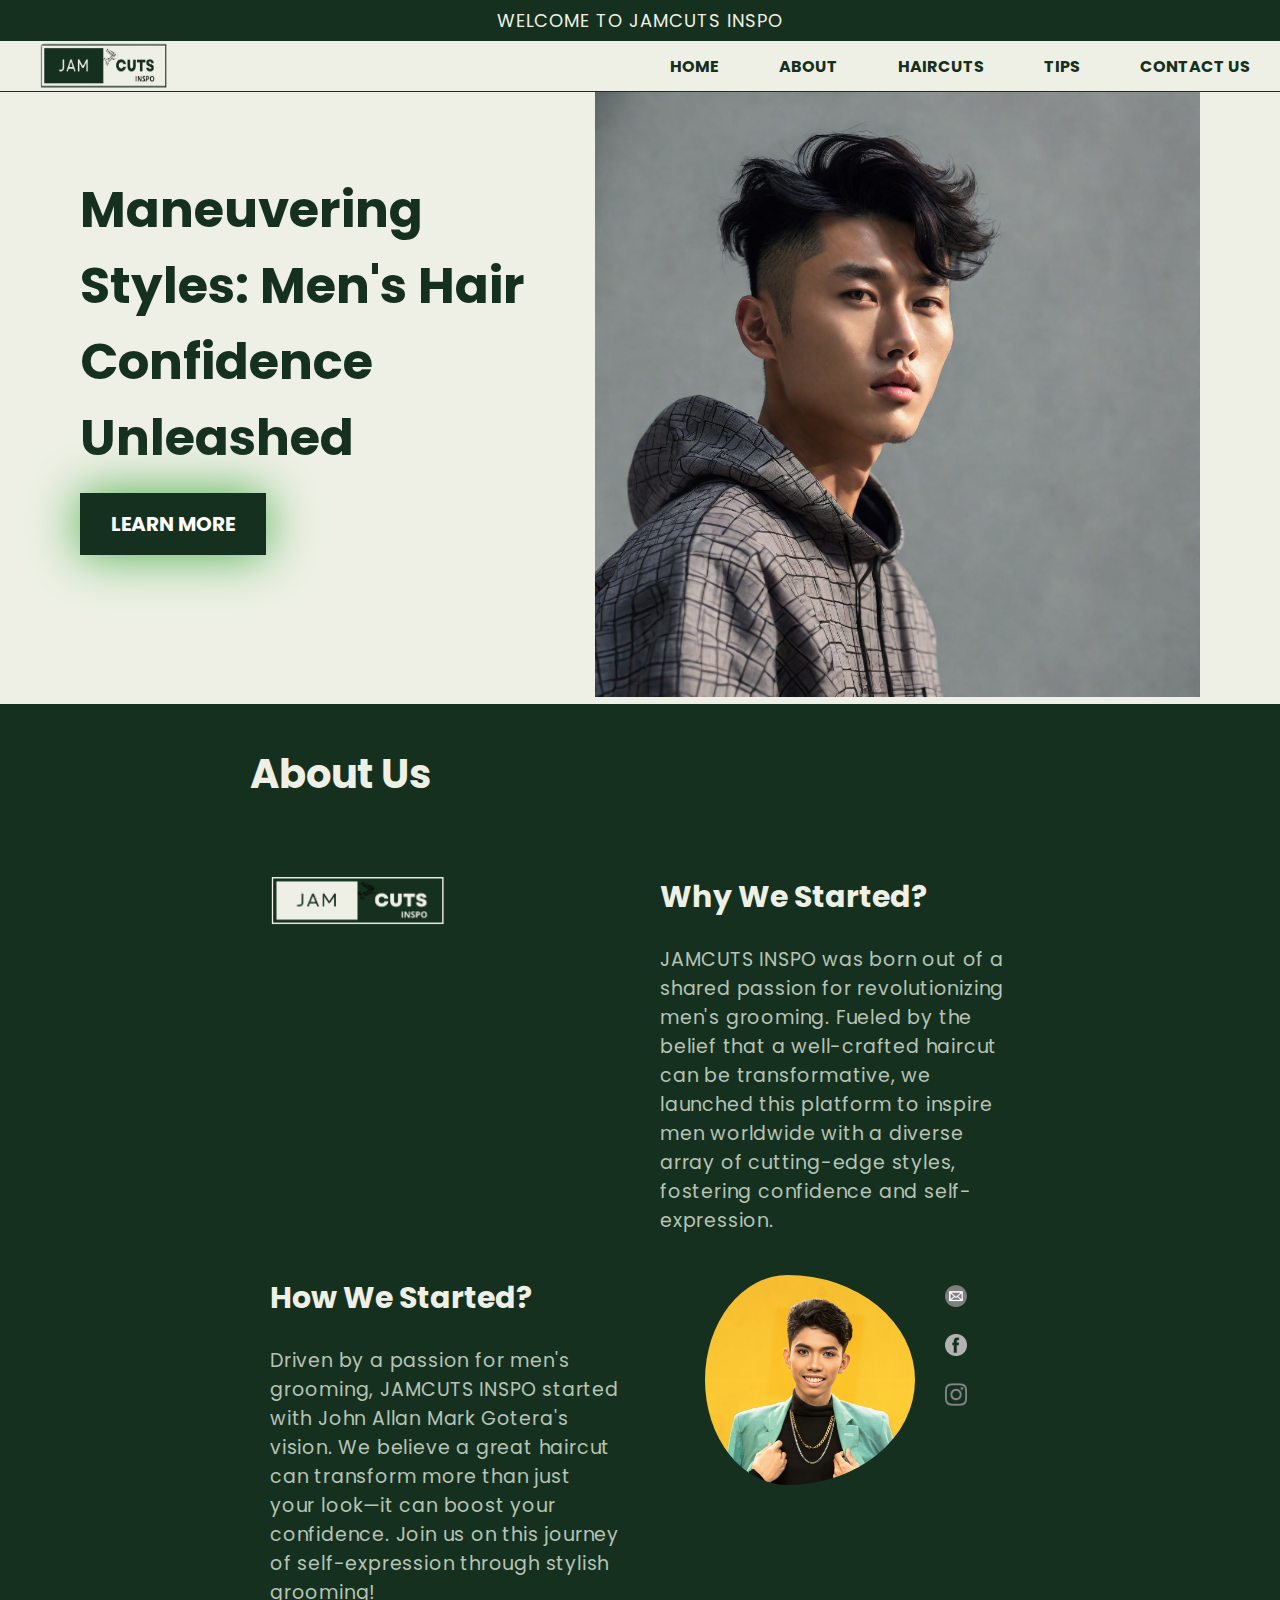
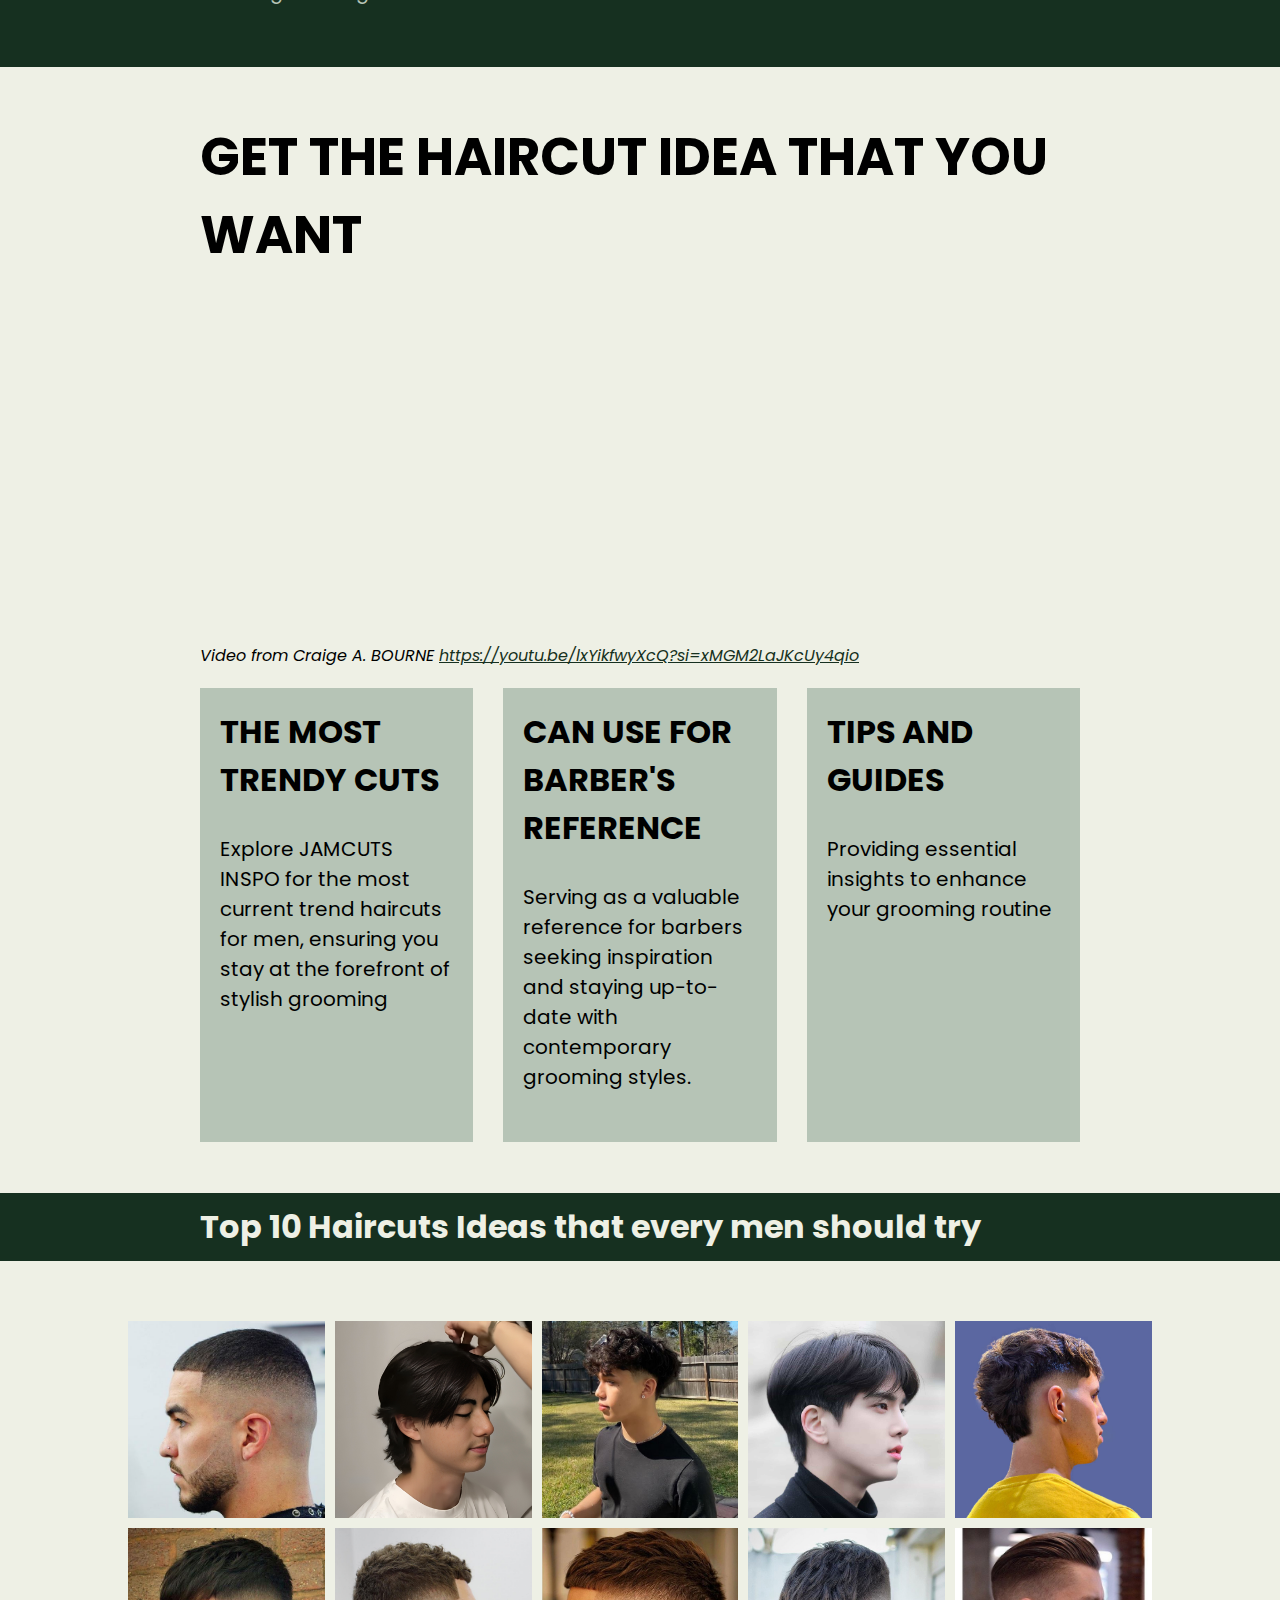
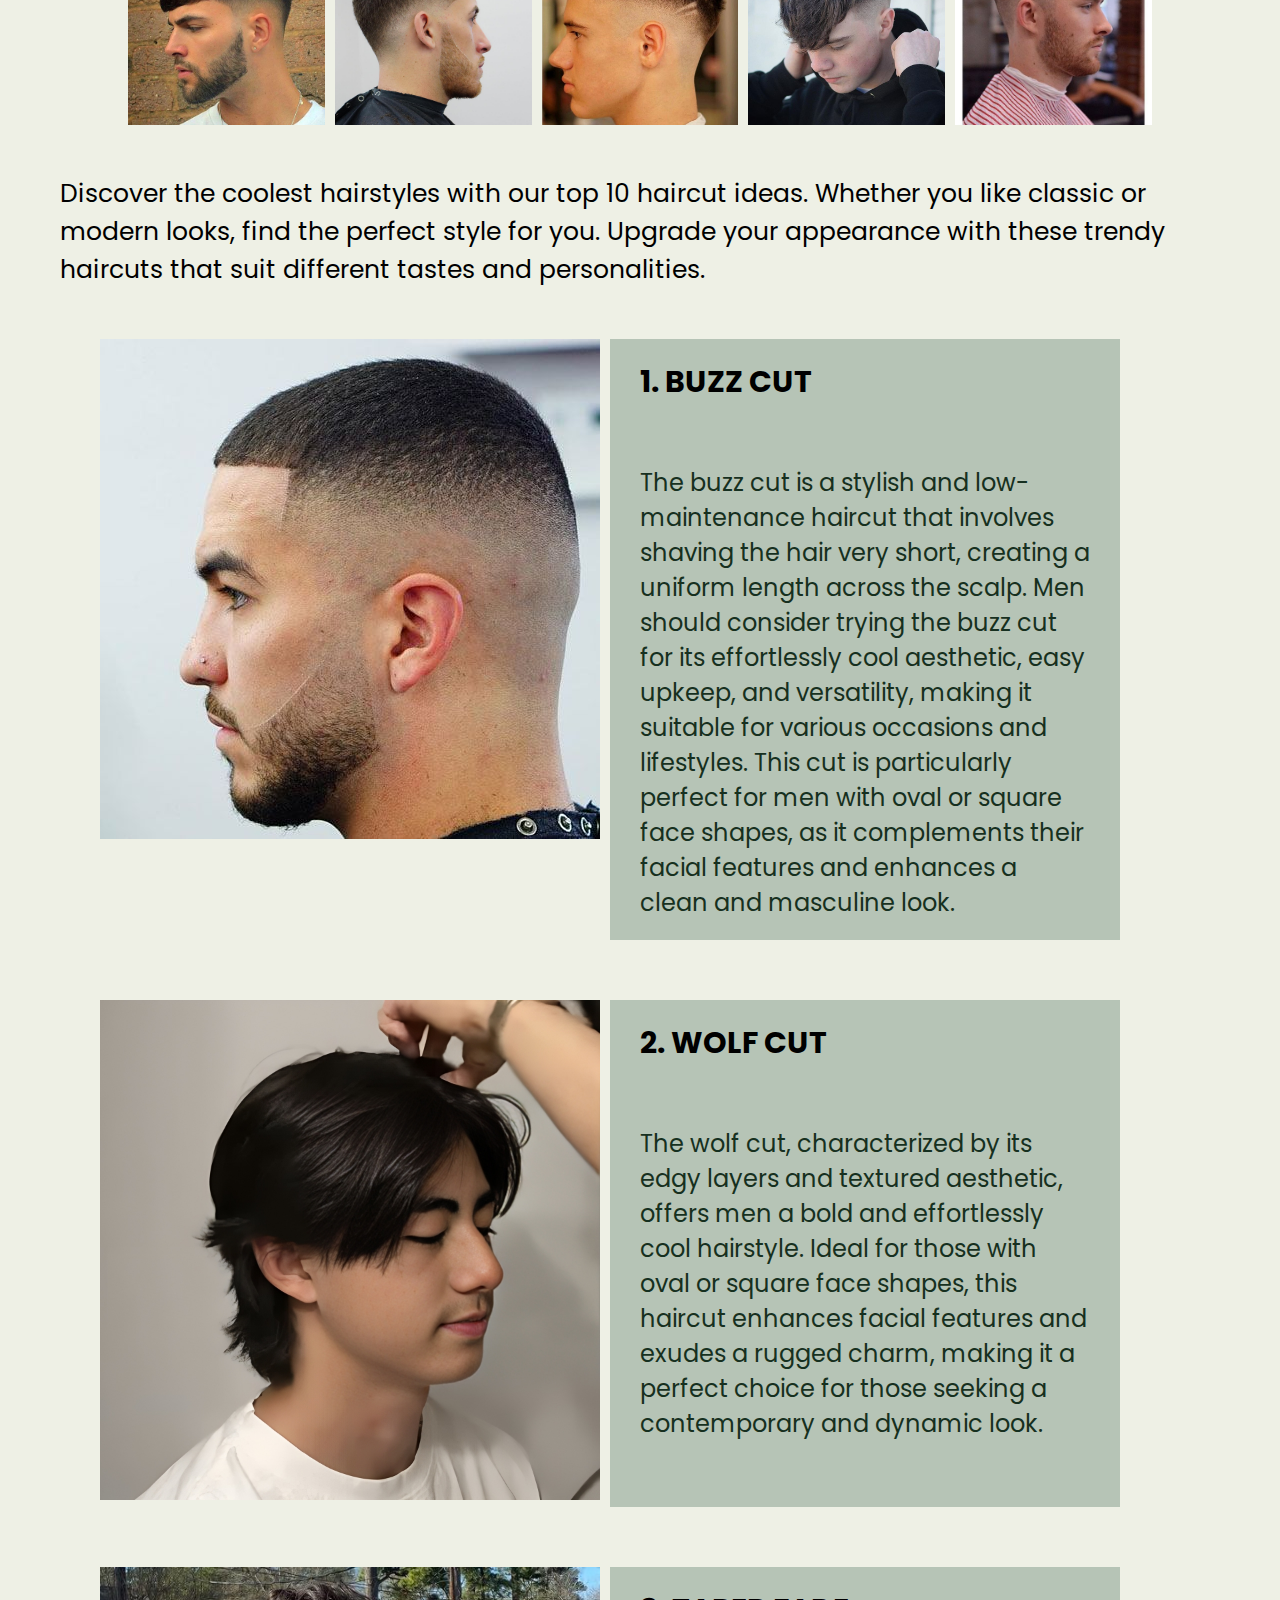
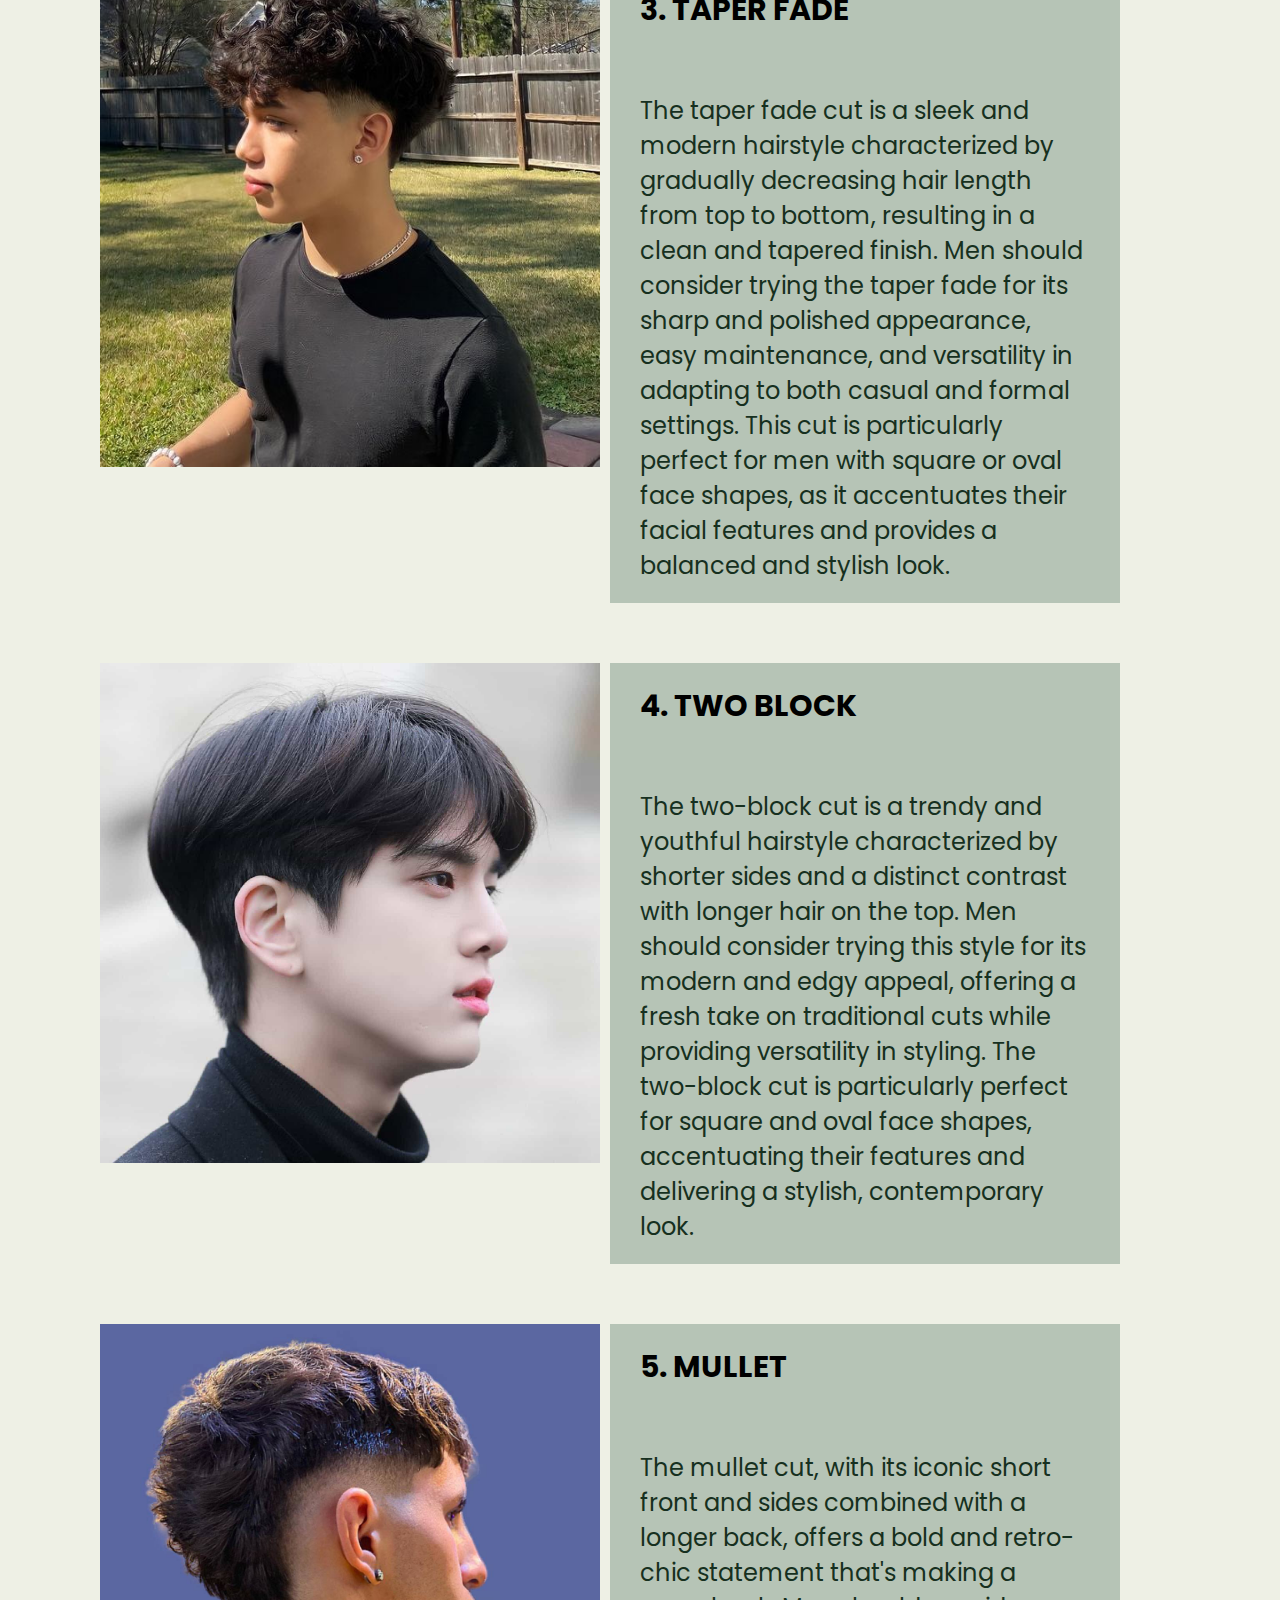
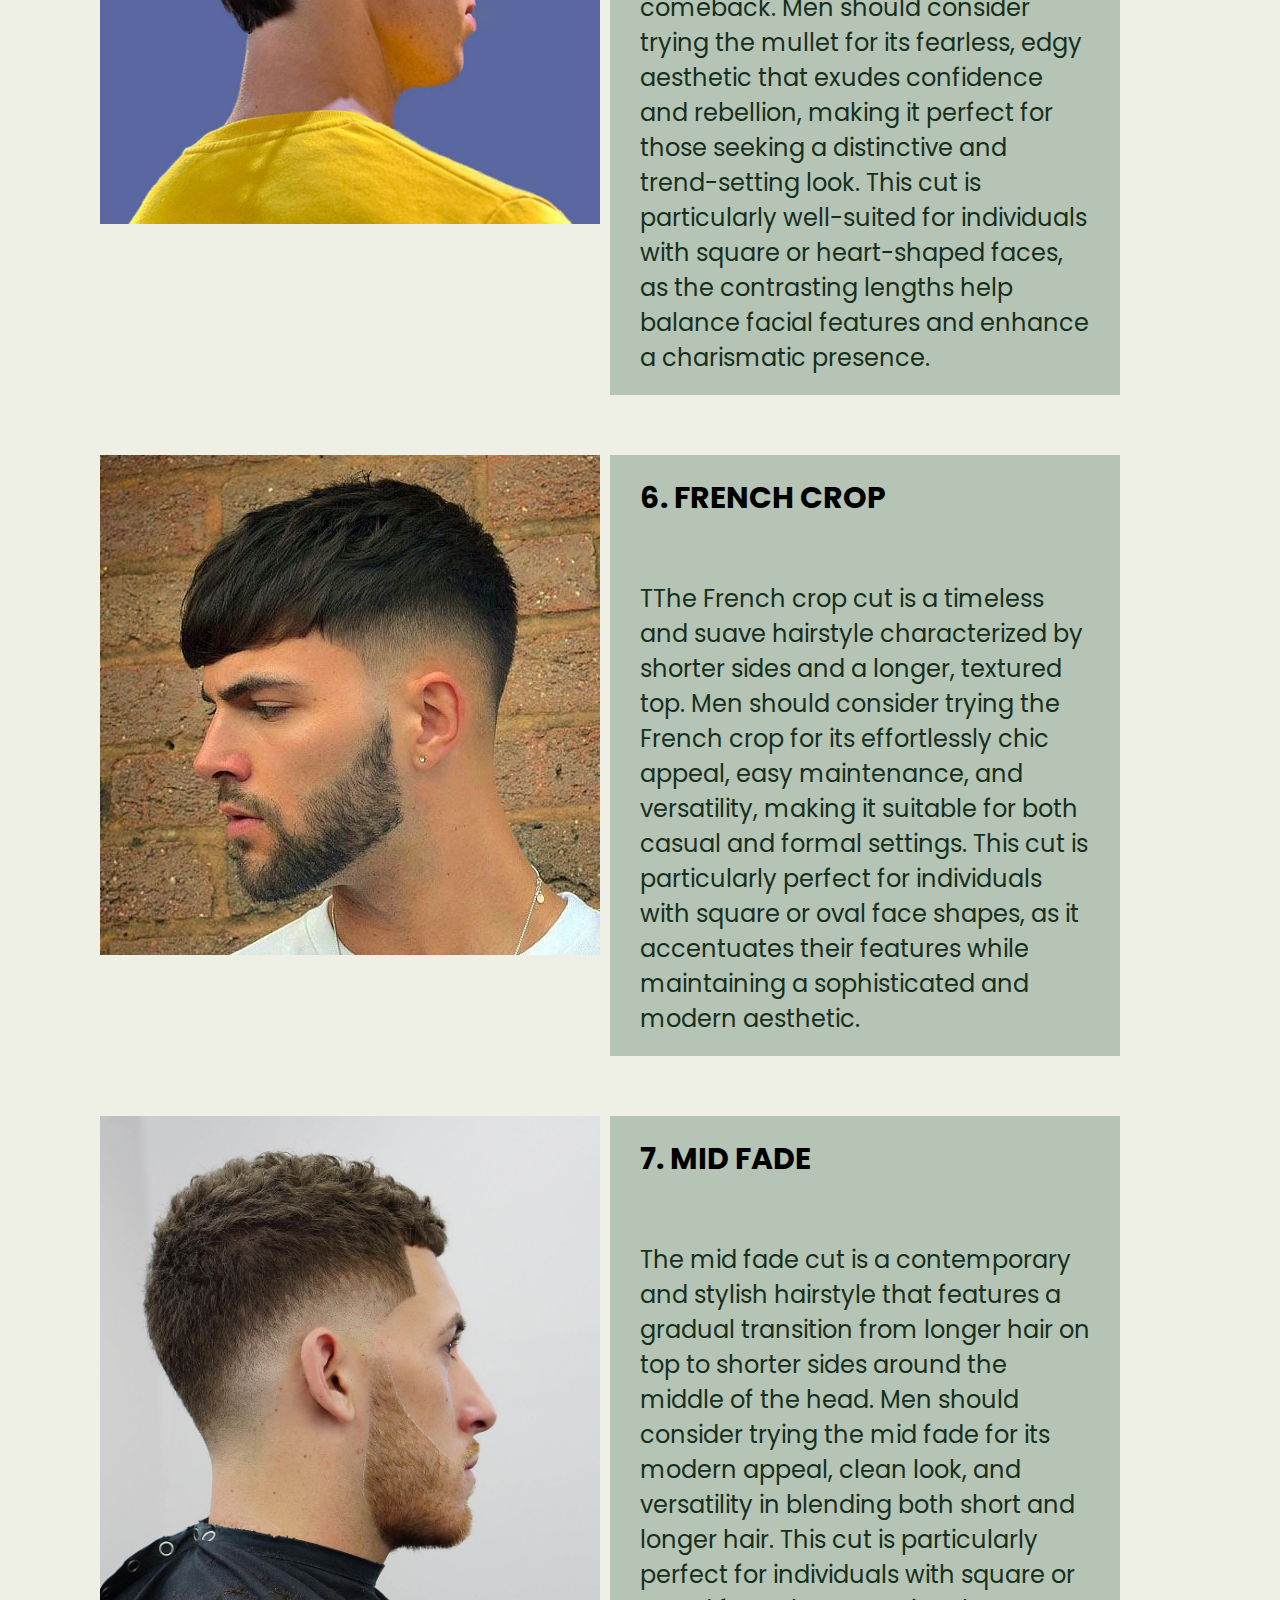
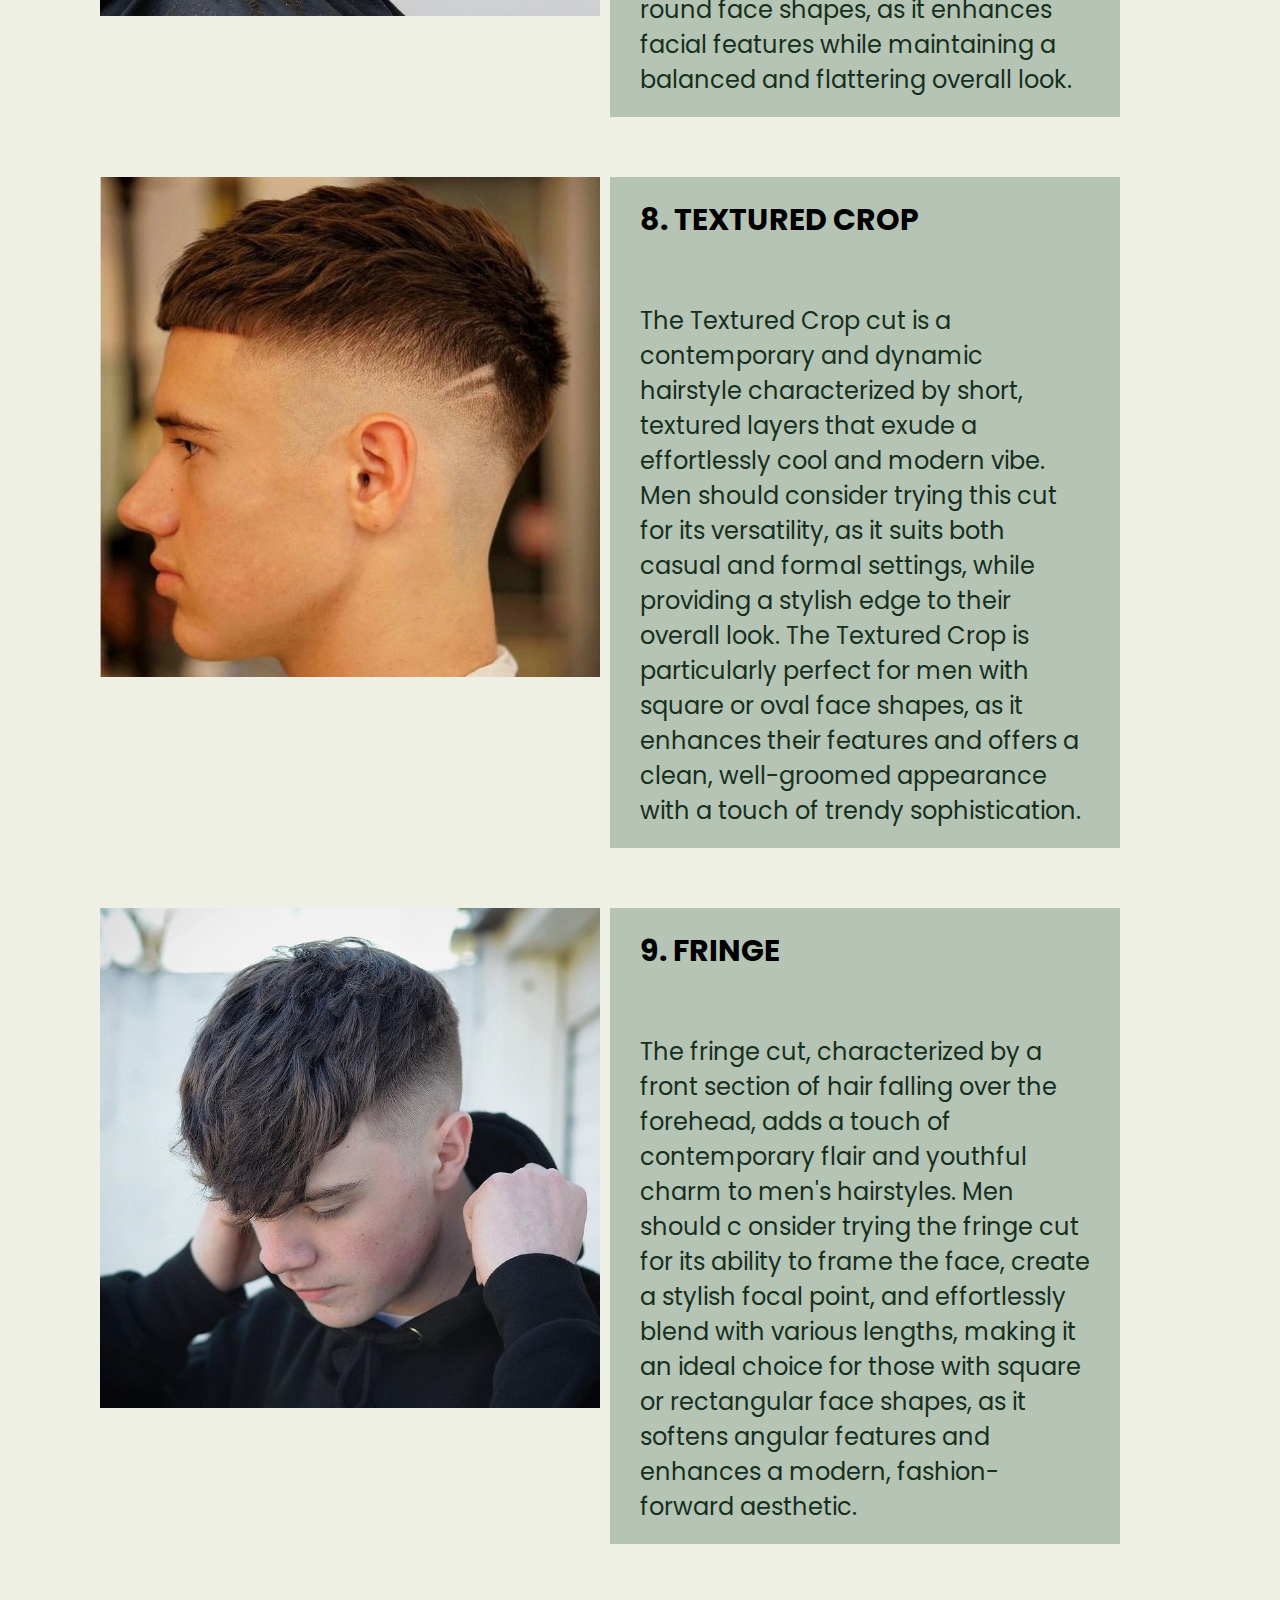
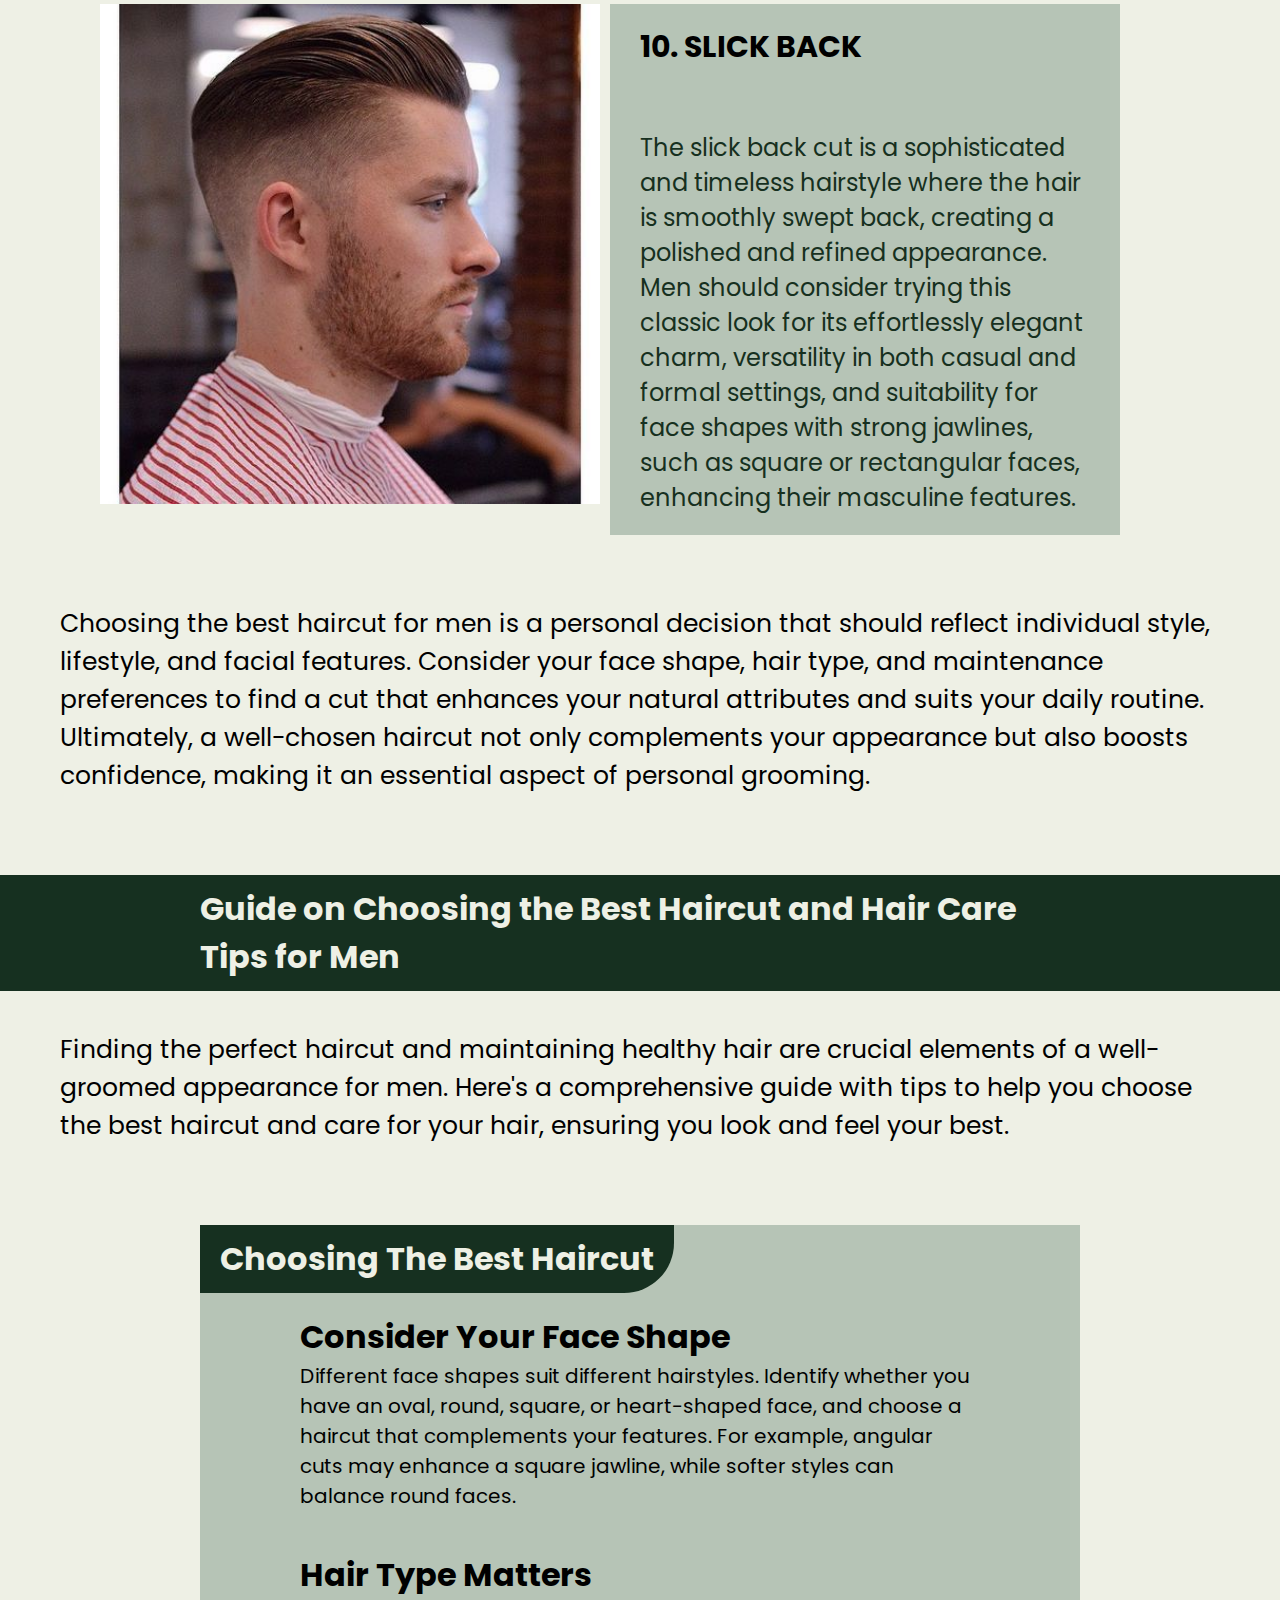
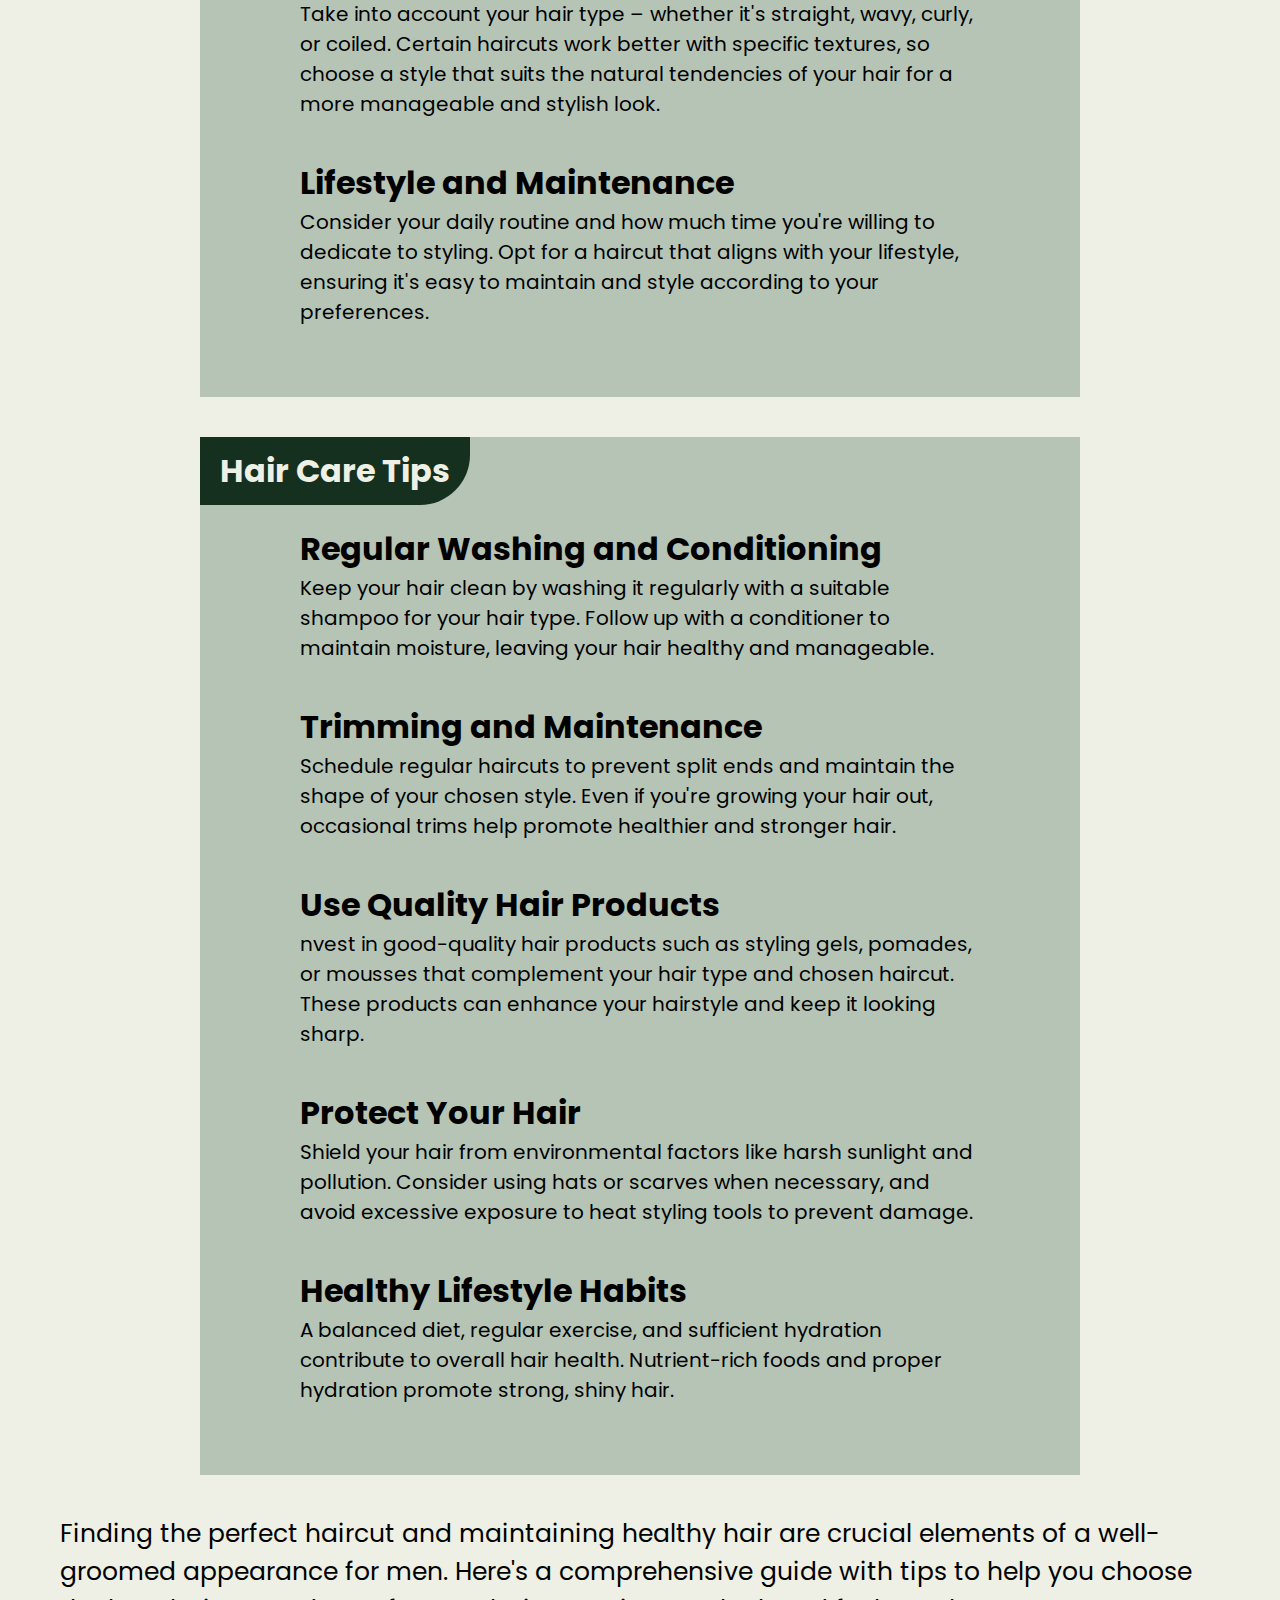
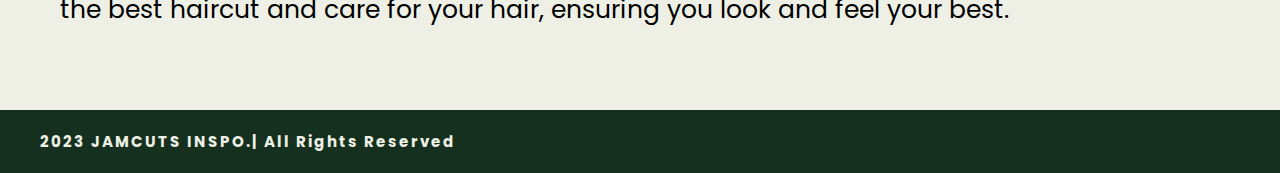
==== commit 308af1a0: "Website Final Project" ====
--- a/index.html
+++ b/index.html
@@ -3,7 +3,7 @@
 <head>
     <meta charset="UTF-8">
     <meta name="viewport" content="width=\, initial-scale=1.0">
-    <title>Document</title>
+    <title>JAMCUTS INSPO</title>
     <link rel="icon" type="image/x-icon" href="JAM_CUTS_LOGO-removebg-preview (1).png">
     <link rel="stylesheet" href="styles.css">
     <link rel="stylesheet" href="responsive.css">
--- a/styles.css
+++ b/styles.css
@@ -50,7 +50,7 @@
 }
 
 .top-logo{
-    width: 150px;
+    width: 10%;
     padding-left: 40px;
 }
 
@@ -171,7 +171,7 @@
 }
 
 .logo{
-    width: 300px;
+    width: 50%;
     padding: 0;
 }
 
@@ -210,7 +210,7 @@
 }
 
 .author-img{
-    width: 300px;
+    width: 60%;
     border-radius:50%;
     padding-left: 45px;
 }
@@ -221,7 +221,7 @@
 }
 
 .social-icon img{
-    width: 40px;
+    width: 40%;
     padding:  10px;
 }
 
@@ -436,11 +436,15 @@
 }
 
 .contact-us{
-    font-size: 36px;
     text-align: center;
     padding: 50px;
     color: #EEF0E5;
 }
+
+.contact-us h3{
+    font-size: 2em;
+}
+
 .contact{
     display: flex;
     align-items: center;
@@ -455,8 +459,8 @@
 
 .contact-form {
     background-color: #B6C4B6;
-    max-width: 400px;
-    width: 100%;
+    width: 100%;
+    max-width: fit-content;
     border-radius: 30px;
     padding: 20px 50px;
     box-shadow: 0 0 10px rgba(0, 0, 0, 0.1);
--- a/responsive.css
+++ b/responsive.css
@@ -55,9 +55,6 @@
     justify-content: center;
   }
 
-  .logo{
-    width: 250px;
-  }
 
   .gallery-section .gallery-wrap .gallery-images{
     grid-template-columns: repeat(2, 1fr);
@@ -101,10 +98,6 @@
   .menuButton{
     display: flex;
     }
-  .logo{
-    width: 200px;
-
-  }
 
   .home-content h1{
     height: 80vh;
@@ -119,10 +112,6 @@
   .about-container{
     margin: 0;
     padding: 20px 0;
-  }
-  
-  .author-img{
-    width: 240px;
   }
 
   /*AD*/
@@ -214,10 +203,6 @@
     width: 200px;
   }
 
-  .logo{
-    width: 200px;
-  }
-
   .home-text
 
   /*AD*/
@@ -249,4 +234,9 @@
     
   }
 
+}
+@media(max-width: 250px){
+  .top10-img{
+    width: 100px;
+  }
 }